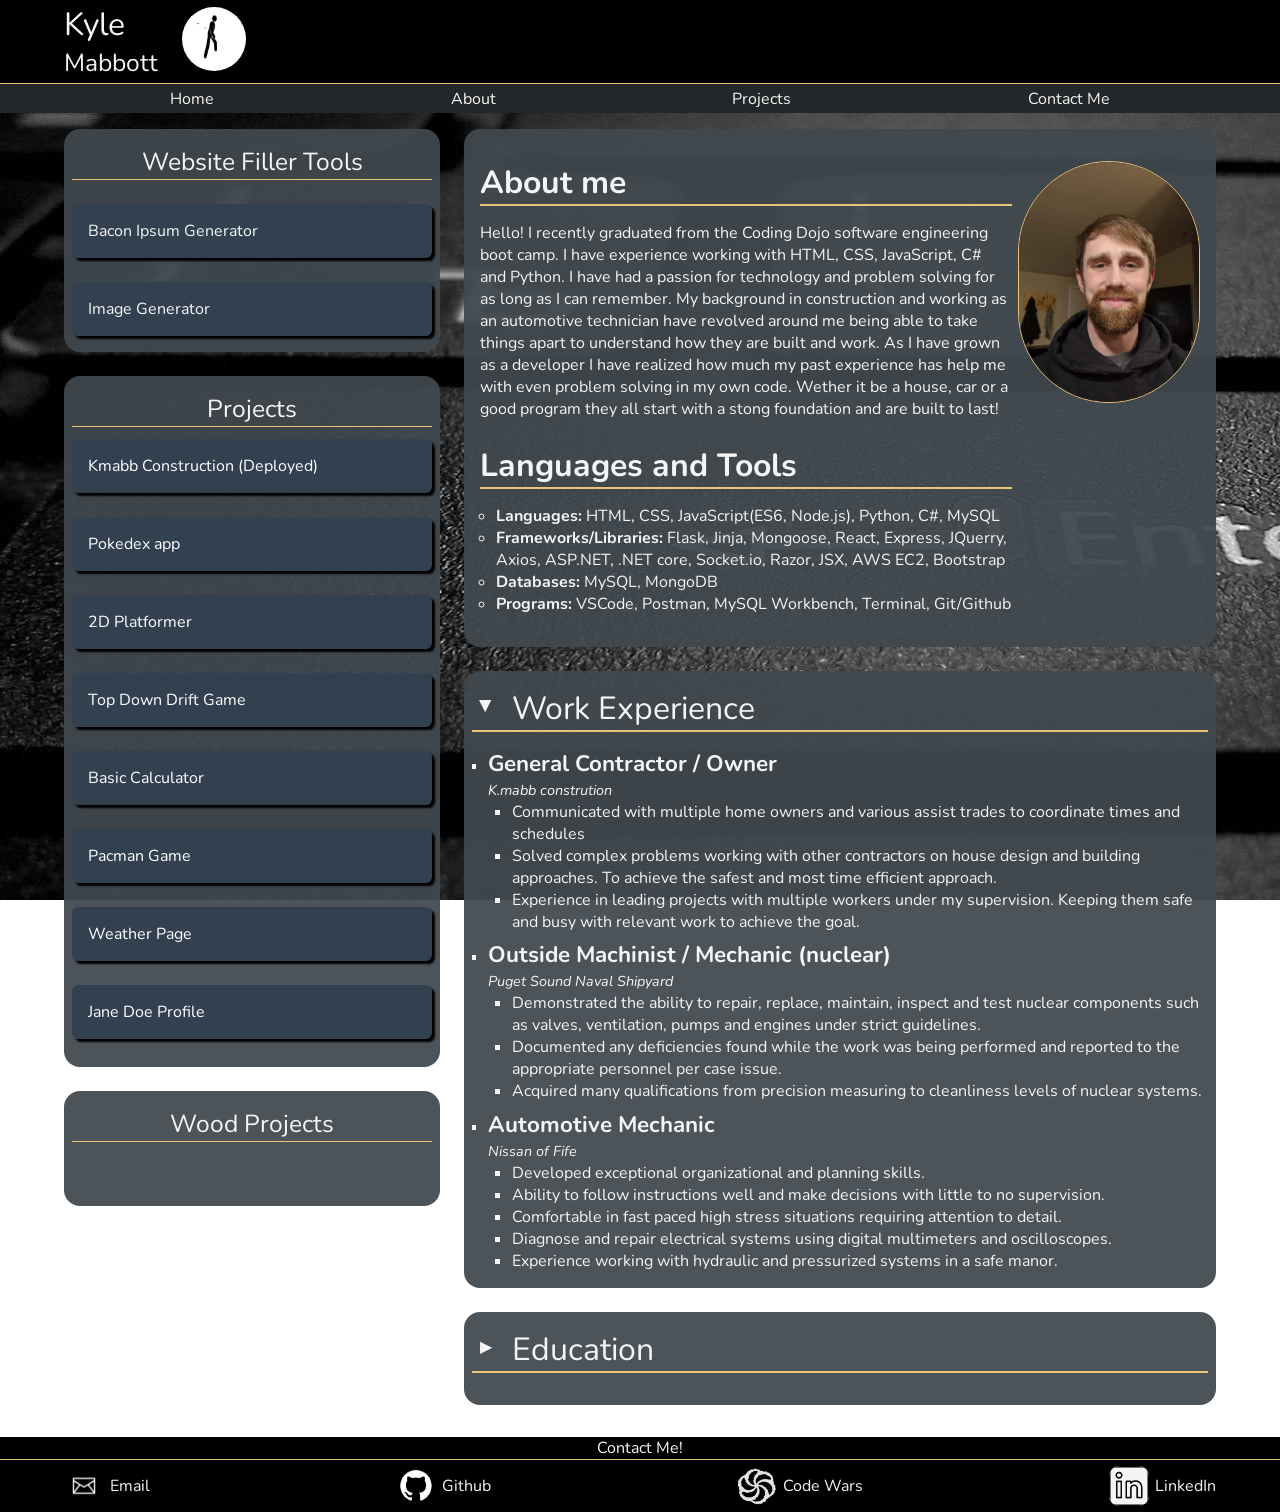
==== index.html @ 7227748c "pokedex link" ====
<!DOCTYPE html>
<html lang="en">
<head>
    <meta charset="UTF-8">
    <meta http-equiv="X-UA-Compatible" content="IE=edge">
    <meta name="viewport" content="width=device-width, initial-scale=1.0">
    <title>Kyle Mabbott</title>
    <link rel="stylesheet" href="generic.css">
    <link rel="stylesheet" href="style.css"> 
</head>
<body>
    <!-- -------------------------------------------Header-/---------------- -->
    <header id="home" class="flex align gap" onclick="goRun()">
        <div>
            <h2>Kyle</h2>
            <h3>Mabbott</h3>
        </div>
        <div id="run-zone">
            <img src="./images/stick-figure.gif" id="runner" alt="stick-figure">
        </div>
    </header>
    <!-- --------------------------------------------NAV---------------- -->
    <ul class="flex gap align space-around" id="nav">
        <li><a href="#home">Home</a></li>
        <li><a href="#about">About</a></li>
        <li><a href="#projects">Projects</a></li>
        <li><a href="#footer">Contact Me</a></li>
    </ul> 
    <!-- ------------------------Main------------ -->
    <main class="flex gap">
        <aside class="flex col gap">
            <!-- ---------------------------------------------------Aside -- & -- GetBacon ---------------------- -->
            <div class="flex col gap bkg-clr bd-r pad-s pad-tb">
                <h3>Website Filler Tools</h3>
                <details class="filler-tools" id="collapse-bacon">
                    <summary>
                        Bacon Ipsum Generator
                    </summary>
                    <div id="bacon-card" class="flex col gap panel">
                            <div class="flex col align">
                                <label for="amount-input">How many <span id="format-span"></span></label>
                                <input type="number" oninput="getAmount(this)" id="amount-input" placeholder="3">
                            </div>
                            <div class="flex col align gap">
                                <label for="filler-selector">
                                Only meats or meats with random 'lorem ispum' filler
                            </label>
                            <select name="filler-selector" id="filler-selector" onchange="getMeatAndFiller(this)">
                                <option value="all-meat">All Meat</option>
                                <option value="meat-and-filler">Meat and Filler</option>
                            </select>
                        </div> 
                        <div class="flex col align">
                            <label for="format-type">Do you want sentences or paragraphs</label>
                            <select name="format-type" id="format-type" onchange="getFormat(this)">
                                <option value="sentences">Sentences</option>
                                <option value="paras">Paragraphs</option>
                            </select>
                        </div>
                        <div>
                            <p>Start with 'Bacon ipsum dolor sit amet' ?</p>
                            <label for="yes-lorem">Yes</label>
                            <input type="radio" name="lorem" id="yes-lorem" value="yes" onclick="getLorem(this)">
                            <label for="no-lorem">No</label>
                            <input type="radio" name="lorem" id="no-lorem" value="no" onclick="getLorem(this)">
                        </div>
                        <div class="flex space-between">
                            <button type="button" id="bacon-getter" onclick="getBacon()">Get that bacon!</button>
                            <button type="button" onclick="copyText(this)" id="copy-btn">copy</button>
                        </div>
                        <div id="bacon">Bacon will appear here...</div>
                    </div>
                </details>
                    <!-- ----------------------------------------------Get Pics ------------------------------- -->
                <details class="filler-tools">
                    <summary>Image Generator</summary>
                    <div id="image-card" class="flex col gap panel">
                        <div class="flex col">
                            <label for="picture-type">What picture would you like?</label>
                            <select name="picture type" id="picture-type">
                                <option value="keanu">Keanu</option>
                                <option value="dog">Dog</option>
                                <option value="cat">Cat</option>
                                <option value="random">Random</option>
                            </select>
                        </div>
                        <div class="flex col">
                            <label>Input image size (X)</label>
                            <input type="number" id="img-x" placeholder="X in pixels(eg.200)">
                        </div>
                        <div class="flex col">
                            <label>Input image size (Y)</label>
                            <input type="number" id="img-y" placeholder="Y in pixels(eg.200)">
                        </div>
                        <button type="button" id="image-search" onclick="getImage()">Get Image!</button>
                    </div>
                </details>
                <div id="image-div" class="pop-up-card flex col border gap align center">
                    <div class="flex space-between">
                        <span>Here is your image</span>
                        <button type="button" id="random-img-close" onclick="hide(this)" class="pop-up-card-btn">X</button>
                    </div>
                    <div class="img-div">
                        <img src="./images/loading.gif" alt="Your picture" id="random-image">
                    </div>
                </div>
            </div>
            <!-- -----------------------------------------------------Projects------------ -->
            <div id="projects" class="flex col gap-m bkg-clr bd-r pad-s pad-tb align">
                <h3>Projects</h3>
                <button type="button" id="Kmabb" class="projects flex" onmouseover="hoverProject(this)" onmouseout="hoverProjectOut(this)" >Kmabb Construction (Deployed)</button>
                <img src="./images/Kmabb.png" alt="Kmabb Construction" class="preview">
                <div id="pokedex" class="flex col pop-up-card">
                    <div class="flex space-between align">
                        <span>Faux pokedex app built with react</span>
                        <button type="button" onclick="hide(this)" class="pop-up-card-btn">X</button>
                    </div>
                    <div style="position:relative;width:fit-content;height:fit-content;margin:1rem auto;">
                        <a style="position:absolute;top:20px;right:1rem;opacity:0.8;" href="https://clipchamp.com/watch/oAmBnyJu7yD?utm_source=embed&utm_medium=embed&utm_campaign=watch">
                            <img loading="lazy" style="height:22px;" src="https://clipchamp.com/e.svg" alt="Made with Clipchamp" />
                        </a>
                        <iframe allow="autoplay;" allowfullscreen style="border:none" src="https://clipchamp.com/watch/oAmBnyJu7yD/embed" width="720" height="420"></iframe>
                    </div>
                    <p class="flex">
                        <a class="gitLink" href="https://github.com/k-mabbott/Pokedex">View project on Github</a>
                    </p>
                </div>
                <!-- -----------------------------------------------------Pokedex-------------->
                <button type="button" class="projects flex" onmouseover="hoverProject(this)" onmouseout="hoverProjectOut(this)" onclick="showProject(this)">Pokedex app</button> 
                <img src="./images/newPokedex7mb.gif" alt="Pokedex" class="preview">
                <div id="pokedex" class="flex col pop-up-card">
                    <div class="flex space-between align">
                        <span>Faux pokedex app built with react</span>
                        <button type="button" onclick="hide(this)" class="pop-up-card-btn">X</button>
                    </div>
                    <div style="position:relative;width:fit-content;height:fit-content;margin:1rem auto;">
                        <a style="position:absolute;top:20px;right:1rem;opacity:0.8;" href="https://clipchamp.com/watch/oAmBnyJu7yD?utm_source=embed&utm_medium=embed&utm_campaign=watch">
                            <img loading="lazy" style="height:22px;" src="https://clipchamp.com/e.svg" alt="Made with Clipchamp" />
                        </a>
                        <iframe allow="autoplay;" allowfullscreen style="border:none" src="https://clipchamp.com/watch/oAmBnyJu7yD/embed" width="720" height="420"></iframe>
                    </div>
                    <p class="flex">
                        <a class="gitLink" href="https://pokedex-kmabb.vercel.app/">View project website</a>
                        <a class="gitLink" href="https://github.com/k-mabbott/Pokedex">View project on Github</a>
                    </p>
                </div>
                <!-- -----------------------------------------------------Platformer-------------->
                <button type="button" class="projects flex" onmouseover="hoverProject(this)" onmouseout="hoverProjectOut(this)" onclick="showProject(this)">2D Platformer</button> 
                <img src="./images/ninjaGif.gif" alt="Ninja Platformer" class="preview">
                <div id="platformer" class="flex col pop-up-card">
                    <div class="flex space-between align">
                        <span>2D Ninja platformer built with Unity</span>
                        <button type="button" onclick="hide(this)" class="pop-up-card-btn">X</button>
                    </div>
                    <div style="position:relative;width:fit-content;height:fit-content;margin:1rem auto;">
                        <a style="position:absolute;top:20px;right:1rem;opacity:0.8;" href="https://clipchamp.com/watch/rp202YHUD4l?utm_source=embed&utm_medium=embed&utm_campaign=watch">
                            <img loading="lazy" style="height:22px;" src="https://clipchamp.com/e.svg" alt="Made with Clipchamp" />
                        </a>
                        <iframe allow="autoplay;" allowfullscreen style="border:none" src="https://clipchamp.com/watch/rp202YHUD4l/embed" width="720" height="420"></iframe>
                        <p class="flex">
                            <a class="gitLink" href="https://github.com/k-mabbott/Ninja-Platformer">View project on Github</a>
                        </p>
                    </div>
                </div>
                <!-- -----------------------------------------------------TopDownCars-------------->
                <button type="button" class="projects flex" onmouseover="hoverProject(this)" onmouseout="hoverProjectOut(this)" onclick="showProject(this)">Top Down Drift Game</button> 
                <img src="./images/carDriftSM.gif" alt="TopDownCars" class="preview">
                <div id="TopDownCars" class="flex col pop-up-card">
                    <div class="flex space-between align">
                        <span>Top Down Style Car Drifting Game. Built with Unity</span>
                        <button type="button" onclick="hide(this)" class="pop-up-card-btn">X</button>
                    </div>
                    <div style="position:relative;width:fit-content;height:fit-content;margin:1rem auto;">
                        <a style="position:absolute;top:20px;right:1rem;opacity:0.8;" href="https://clipchamp.com/watch/4Ch4iYyfuL9?utm_source=embed&utm_medium=embed&utm_campaign=watch">
                            <img loading="lazy" style="height:22px;" src="https://clipchamp.com/e.svg" alt="Made with Clipchamp" />
                        </a>
                        <iframe allow="autoplay;" allowfullscreen style="border:none" src="https://clipchamp.com/watch/4Ch4iYyfuL9/embed" width="720" height="420"></iframe>
                        <p class="flex">
                            <a class="gitLink" href="https://github.com/k-mabbott/TopDownCars">View project on Github</a>
                        </p>
                    </div>
                </div>
                <!-- -----------------------------------------------------Calc-------------->
                <button type="button" class="projects flex" onmouseover="hoverProject(this)" onmouseout="hoverProjectOut(this)" onclick="showProject(this)">Basic Calculator</button> 
                <img src="./images/calc.png" alt="Calculator" class="preview">
                <div id="calculator" class="flex col pop-up-card">
                    <div class="flex space-between align">
                        <span>Basic Calculator</span>
                        <button type="button" onclick="hide(this)" class="pop-up-card-btn">X</button>
                    </div>
                    <object type="text/html" data="./Calculator/index.html"></object>
                </div>
                <!-- -----------------------------------------------------Pacman-------------->
                <button type="button" class="projects flex" onmouseover="hoverProject(this)" onmouseout="hoverProjectOut(this)" onclick="showProject(this)">Pacman Game</button> 
                <img src="./images/pacman-img.png" alt="pacman" class="preview">
                <div class="flex col pop-up-card">
                    <div class="flex space-between align">
                        <span>Simple pacman game</span>
                        <button type="button" onclick="hide(this)" class="pop-up-card-btn">X</button>
                    </div>
                    <object type="text/html" data="./Pacman_demo/index.html" id="pacman"></object>
                </div>
                <!-- -----------------------------------------------------Weather-------------->
                <button type="button" class="projects flex" onmouseover="hoverProject(this)" onmouseout="hoverProjectOut(this)" onclick="showProject(this)">Weather Page</button> 
                <img src="./images/weather.png" alt="weather" class="preview">
                <div id="weather" class="flex col pop-up-card">
                    <div class="flex space-between align">
                        <span>Weather page</span>
                        <button type="button" onclick="hide(this)" class="pop-up-card-btn">X</button>
                    </div>
                    <object type="text/html" data="./Dojo_weather/index.html"></object>
                </div>
                <!-- -----------------------------------------------------Profile-------------->
                <button type="button" class="projects flex" onmouseover="hoverProject(this)" onmouseout="hoverProjectOut(this)" onclick="showProject(this)">Jane Doe Profile</button> 
                <img src="./images/jane-doe.png" alt="jane-doe" class="preview">
                <div id="jane-doe" class="flex col pop-up-card">
                    <div class="flex space-between align">
                        <span>Jane Doe Profile</span>
                        <button type="button" onclick="hide(this)" class="pop-up-card-btn">X</button>
                    </div>
                    <object type="text/html" data="./Jane_Doe_Profile/index.html"></object>
                </div>
            </div>
            <div id="wood-work" class="flex col bkg-clr bd-r pad-s pad-tb align gap">
                <h3>Wood Projects</h3>
                <script src="https://cdn.jsdelivr.net/npm/publicalbum@latest/embed-ui.min.js" async></script>
                <div class="pa-gallery-player-widget"
                    data-link="https://photos.app.goo.gl/vuUPCHiuH2qbmkkx8"
                    data-title="Wood working"
                    data-description="17 new items added to shared album">
                    <object data="https://lh3.googleusercontent.com/HWb0_XAWvvNvgab6yDHRClnMhooZSB8u3ijVxYNrwDWXkDseNMwzXwQCF5GWx2h9BbuLbSHu7Tk70T_S4oGYRr1ZP0JM0mXYaTOB9XDJmjbwdoU1PBOpkgryYoME9R4rg3jWG1nBFw=w1920-h1080"></object>
                    <object data="https://lh3.googleusercontent.com/tDtZuvchOHFu5JM2MS7APMHcyRb42Sp6PgQzxm4ArZXYaU4tPl7rNwAxxsvEb8ewsPvcpWe6QuA33HZSwLq1Muc98grTvu-mJrLns3lNM71txr8HPfkYDpiDUv8XcgjPaKnoIKh4Ag=w1920-h1080"></object>
                    <object data="https://lh3.googleusercontent.com/XbW5buJvfVXQBuBIGbaw4bDrbvFRrB0NHC77hlbqiRnXXXqmMR4MrnGp5ExOh1Fjku3H_PaZKG_qM0Bs1cumjs1r9A9FFvwR-EBY5KprS0tApLZdhiYuP7IqxJtMmIRQnvWSaLa0TQ=w1920-h1080"></object>
                    <object data="https://lh3.googleusercontent.com/k81UQ_lFDa-jVZ2ymrJsJOljj3Wv2J53AvwajysamFlivZUWhhImP62tjC1x8gu1DXiH1PLGLW6Yj2QkNoWcxvBBvMSvUYoNWgYuIh0x8X_TwBECi97Gadev23k0t9P3uYtd1axc0Q=w1920-h1080"></object>
                    <object data="https://lh3.googleusercontent.com/pQufaHIeRb8aZ65OS3ooyEC_ZLbJL4ybPStytQun3GbS2aBuM8ZGTe_RJYZHS91gj3-yhEqmJNAemC3FfAzBnQOf6SduRGOrduAEO9-sSWResPIdN4Qp1TChZwFzNbZLveqGu3NW7A=w1920-h1080"></object>
                    <object data="https://lh3.googleusercontent.com/Htw9Cw82H-2r77P5sTNWlKiOHzB-VeMa2ukH4xYisJxcr7SeqwCcAJEMVbMJL0KCuBrbUdtaMk8KcxOXzpHy8D4P_xosOb1OMVfrxHCWMsY3PllBl_kUnWUlBah49drLN9OQ4r0paw=w1920-h1080"></object>
                    <object data="https://lh3.googleusercontent.com/WT2cjLPJPLBcNDbwEqwrqyVJYEdEl1dfQUkKXFdEV8mLYHZFzrS8Q2FRBfGkc0qCyGwL5KSc5EQdrLJWPwyOx1t_FZhT0bc6DM3MI5TQf9yTjjeZbnRPQl7QVqna-4O28dEqPBmmwg=w1920-h1080"></object>
                    <object data="https://lh3.googleusercontent.com/tOORL24KMiXe8g7Kry6_b0FvQLbWLi7_Q3_n44PUvyuQAS1lJV7zXexQI5FpbX1i7GmjA-xNJ922tteqQhQcH44saPQxirOnwTBddKmqYAAQToLWuJ63RuDD1BvrGRKbgJc6gFVPKw=w1920-h1080"></object>
                    <object data="https://lh3.googleusercontent.com/2gMkIxpPPT5OYqOzezxEUDRmFOxLDrL3oInFeq3SAah7W2jNWLQSAdPx5GnrucquJutRPpDux_--SRKqR0igAyC7v2tusr_7lJesYxuvziuuYyxa2OITmxDScHp-uKwHQKT7ux-F0Q=w1920-h1080"></object>
                    <object data="https://lh3.googleusercontent.com/vgaaHB1drck7rlrlZItE2MZs4_A6fl94csdznL2AMJSC54QgXKs-InoZdaqdO7ZEGLOH6X85Vi9RLBCygvcHkWoFVvkOEUjOAKJU-BDw4FV3b6nDR3Sxfv0WSph1YXhboLREEDliaA=w1920-h1080"></object>
                    <object data="https://lh3.googleusercontent.com/CK0wrIdYQBY2ULa7UJu4T57sTkqr3mVF7lvkQoZu1-4odHy5bwO2DY-awT1jiAe3zmU6-T8JBCnPgleJe5V57o-nfYRyjEYvPxWYRebWM6RydVwL95JH-Lj24zsUIcXqJobyC6PLEQ=w1920-h1080"></object>
                    <object data="https://lh3.googleusercontent.com/Sahrft-KoRrZPOzTaU85mn_33AzRnHQXf1_LVWmef5DPSFoHYQssq_ozky_cExohWIZdyadceyPRWDX-uYvH7oCtbN03sBm0Tsav-bmh6BSL7UJiDBW4GceJIid-fvzh9bPJwKhcvg=w1920-h1080"></object>
                    <object data="https://lh3.googleusercontent.com/PMgVF8zqA-x733aq0FCuRLiUvRN9kvzJfdghg6-4hdhqcVuKpIukPv5N5k3EGaAeMtFj8xqiR4OQfyZbTS2g7uhbm1So03o6cxWlCT4CgDsolCzm6vmEuhe2k5zJrLwItYBmckUJIw=w1920-h1080"></object>
                    <object data="https://lh3.googleusercontent.com/dDfD3SBe2x-_KfjMki940JHyyoCcCjoB4qMoqm3bBfxjW4tKhlVq0PEvLhNBTQJVA66EU-mSfCIEGuP3i0ACBwr_TSne5pi30of90vjFWwR6sx49scp6_1YG3EEfPJiKjS9srX2Xyg=w1920-h1080"></object>
                    <object data="https://lh3.googleusercontent.com/eCHTeAVXY58J_YjIYCVj7B3HQxVt-rK0i8VeOQdn8q27f7Qltv-ljYnW9l7TRTSasU-kkRKAO8m9BGpIDU35wjcrPSY4iquQdaQqcbOfLLbjUfqeHZCh-XUKeQJMUoGMks4F1DlyGQ=w1920-h1080"></object>
                    <object data="https://lh3.googleusercontent.com/oHfQOCFxhs6Jj4BXTYjy3-QCo7UCo3TbW7t5Lb_uvupKyZLpXtT-xGsDoBkURLKno1zuLh-s3AUw3KeS1aVotD4Vk6k5nrHpfk31dHEe5eQ1-09LPdhUfVD9Fs5HchmQGQ19QDVzZg=w1920-h1080"></object>
                    <object data="https://lh3.googleusercontent.com/3MFLnvEaZDf4Rt67WSPeaXdhsWd_yDXIgKuH3FptmEqiLrA4wHJ-tevsJpiWAhw-RXX_eTvQVXDP0YOt2-U7cbMarfI559DTrPl0S5VQNZ3aET_YGVg0Gxj_TbMWJ_t3h684BlSsMg=w1920-h1080"></object>
                </div> 
                <object type="text/html" data="https://photos.app.goo.gl/vuUPCHiuH2qbmkkx8"></object>
            </div>
        </aside>
        
        <!-- ----------------------------------------------------Right -- Profile card ---------- -->
        <div id="profile-div" class="flex col gap">
            <div class="flex space-between gap-s bkg-clr bd-r pad">
                <div class="flex col gap" id="about">
                    <div>
                        <h2 class="bold">About me</h2>
                        <p>Hello!
                            I recently graduated from the Coding Dojo software engineering boot camp. I have experience working with HTML, CSS, JavaScript, C# and Python. I have had a passion for technology and problem solving for as long as I can remember. My background in construction and working as an automotive technician have revolved around me being able to take things apart to understand how they are built and work. As I have grown as a developer I have realized how much my past experience has help me with even problem solving in my own code. Wether it be a house, car or a good program they all start with a stong foundation and are built to last!
                        </p>
                    </div>
                    <div>
                        <h2 class="bold">Languages and Tools</h2>
                        <ul>
                            <li><span class="bold">Languages:</span> HTML, CSS, JavaScript(ES6, Node.js), Python, C#, MySQL</li>
                            <li><span class="bold">Frameworks/Libraries:</span> Flask, Jinja, Mongoose, React, Express, JQuerry, Axios, ASP.NET, .NET core, Socket.io, Razor, JSX, AWS EC2, Bootstrap</li>
                            <li><span class="bold">Databases:</span> MySQL, MongoDB</li>
                            <li><span class="bold">Programs:</span> VSCode, Postman, MySQL Workbench, Terminal, Git/Github</li>
                        </ul>
                    </div>
                </div>
                <div class="container flex col">
                    <img src="./images/IMG_20230425_124635.jpg" alt="Profile-picture" id="profile-pic">
                    <span class="overlay">Hello!</span>
                </div>
            </div>
            <div id="work" class="bkg-clr bd-r pad-s pad-tb info-card">
                <details open>
                    <summary>
                        <h2>Work Experience</h2>
                    </summary>
                    <ul class="flex col gap-s">
                        <li>
                            <h4 class="bold">General Contractor / Owner</h4>
                            <span>K.mabb constrution</span>
                            <ul class="m-s-s">
                                <li>Communicated with multiple home owners and various assist trades to coordinate times and schedules</li>
                                <li>Solved complex problems working with other contractors on house design and building approaches. To achieve  the safest and most time efficient approach.</li>
                                <li>Experience in leading projects with multiple workers under my supervision. Keeping them safe and busy with relevant work to achieve the goal. </li>
                            </ul>
                        </li>
                        <li>
                            <h4 class="bold" >Outside Machinist / Mechanic (nuclear)</h4>
                            <span>Puget Sound Naval Shipyard</span>
                            <ul class="m-s-s">
                                <li>Demonstrated the ability to repair, replace, maintain, inspect and test nuclear components such as valves, ventilation, pumps and engines under strict guidelines.</li>
                                <li>Documented any deficiencies found while the work was being performed and reported to the appropriate personnel per case issue.</li>
                                <li>Acquired many qualifications from precision measuring to cleanliness levels of nuclear systems.</li>
                            </ul>
                        </li>
                        <li>
                            <h4 class="bold" >Automotive Mechanic</h4>
                            <span>Nissan of Fife</span>
                            <ul class="m-s-s">
                                <li>Developed exceptional organizational and planning skills.
                                    <li>Ability to follow instructions well and make decisions with little to no supervision.</li>
                                    <li>Comfortable in fast paced high stress situations requiring attention to detail.</li>
                                    <li>Diagnose and repair electrical systems using digital multimeters and oscilloscopes.</li>
                                    <li>Experience working with hydraulic and pressurized systems in a safe manor.</li>
                            </ul>
                        </li>
                    </ul>
                </details>
            </div>
            <div id="school" class="bkg-clr bd-r pad-s pad-tb info-card">
                <details>
                    <summary>
                        <h2>Education</h2>
                    </summary>
                    <ul class="flex col gap-s">
                        <li>
                            <h4 class="bold" >Coding Dojo</h4>
                            <span>Full Stack software developer</span>
                            <p>Coding Dojo is an immersive web development program specialized in teaching full stack development to train students to excel in the professional software development field — from front-end user experience to back-end to data storage.</p>
                            <ul>
                                <li>Accumulated 1,000+ hours of intensive programming coursework, including building, testing, and debugging in Python, C#, and MERN.</li>
                                <li>200+ hours of full stack development on web apps and other technical projects.</li>
                                <li>Remote pair programming experience.</li>
                                <li>Languages: Python, C#, JavaScript, HTML, CSS, MySQL.</li>
                                <li>Libraries/Frameworks: Flask, MongoDB, Express, React, Node.js, Mongoose, ASP.NET, .NET Core.</li>
                                <li>Programs: VSCode, MySQL Workbench, Postman (API Testing).</li>
                            </ul>
                        </li>
                        <li>
                            <h4 class="bold" >Universal Technical Institute</h4>
                            <span>Automotive Mechanic</span>
                            <p>Taught the ability to diagnose and repair many component such as 
                                electrical, hydraulics, engines and suspension
                            </p>
                        </li>
                        <li>
                            <h4 class="bold" >North Kitsap High School</h4>
                            <span>Highschool</span>
                            <p>Graduated with highschool diploma.
                            </p>
                        </li>
                    </ul>
                </details>
            </div>
        </div>
    </main>
    <footer id="footer" class="center">
        <p>Contact Me!</p>
        <ul class="flex space-between align">
            <li class="flex align gap-s">
                <img src="./images/email_318-304876.avif" alt="Emaill logo">
                <a href="mailto:kmabbott9@gmail.com">Email</a>
            </li>
            <li class="flex align gap-s">
                <img src="./images/github1.png" alt="Github-logo">
                <a href="https://github.com/k-mabbott">Github</a>
            </li>
            <li class="flex align gap-s">
                <img src="./images/codewars.png" alt="Linked in logo" id="code-wars">
                <a href="https://www.codewars.com/users/k-mabbott">Code Wars</a>
            </li>
            <li class="flex align gap-s">
                <img src="./images/linkedin.png" alt="Linked in logo" id="linkedin">
                <a href="https://www.linkedin.com/in/k-mabbott/">LinkedIn</a>
            </li>
        </ul>
    </footer>
    <script src="script.js"></script>
</body>
</html>
---- generic.css ----
@import url('https://fonts.googleapis.com/css2?family=Nunito&family=Plus+Jakarta+Sans&family=Roboto&display=swap');

* {
	vertical-align: baseline;
	font-weight: inherit;
	font-family: inherit;
	font-style: inherit;
	font-size: 100%;
	border: 0 none;
	outline: 0;
	padding: 0;
	margin: 0;
    font-family: 'Nunito', sans-serif;
    list-style: none;
	}
/* Chrome, Safari, Edge, Opera */
input::-webkit-outer-spin-button,
input::-webkit-inner-spin-button {
    -webkit-appearance: none;
    margin: 0;
}

/* Firefox */
input[type=number] {
    -moz-appearance: textfield;
}




    /* --------------- Generic ----------------- */
.flex{
    display: flex;
}
.align{
    align-items: center;
}
.col {
    flex-direction: column;
}
.border {
    border: 2px solid black;
}
.bd-r{
    border-radius: 1rem;
}
.pad {
    padding: 2rem 1rem;
}
.pad-s{
    padding: 0.5rem;
}
.m-s-s {
    margin-left: 0.5rem;;
}
.pad-tb{
    padding-top: 1rem;
    padding-bottom: 1rem;
}
.italic {
    font-style: italic;
}
.bold{
    font-weight: bold;
}
.gap {
    gap: 1.5rem;
}
.gap-s{
    gap: 0.4rem;
}
.gap-m{
    gap: 0.75rem;
}
.center {
    text-align: center;
}
.space-between{
    justify-content: space-between;
}
.space-evenly {
    justify-content: space-evenly;
}
.justify-center{
    justify-content: center;
}
.space-around{
    justify-content: space-around;
}
.pad-btm {
    padding-bottom: 1rem;
}
.block{
    display: block;
}
.relative {
    position: relative;
}
.fixed {
    position: fixed;
}
h1{
    font-size: 2rem;
    font-weight: 800;
}
h2 {
    font-size: 2rem;
    font-weight: 400;
}
h3{
    font-size: 1.54rem;
}
h4 {
    font-size: 1.4rem;
}
button {
    background-color: #224e9e;
    border-radius: 0.4rem;
    box-shadow: 3px 3px 2px black;
    padding: 0.2rem;
    white-space: nowrap;
    color: white
}
button:hover {
    box-shadow: 5px 5px 3px black;
}
input {
    border: 1px solid rgb(37, 37, 37);
    background-color: rgba(255, 255, 255, 0.397);
    border-radius: 0.5rem;
}
select {
    border: 1px solid rgb(37, 37, 37);
    background-color:  rgba(255, 255, 255, 0.397);
    border-radius: 0.5rem;
}
---- style.css ----
/* -------------------------------------Main Generic-------- */

main {
    padding: 0 5%;
    margin-top: 1rem;
    color:whitesmoke;
    padding-bottom: 2rem;
}
body{
    background-image: url(./images/keyboard.jpg);
    background-attachment: fixed;
}
#profile-div {
    flex:4;
}
aside {
    flex: 2;
}
.bkg-clr {
    background-color: rgba(64, 72, 78, 0.938);
}

/* ------------------------------------Header----------------- */
header {
    background-color: black;
    color: whitesmoke;
    padding: 0.2rem 5%;
    overflow: hidden;
    border-bottom: 1px solid  rgb(236, 194, 116);
}
#run-zone {
    width: 100%;
}
img[alt="stick-figure"]{
    height: 4rem;
    width: 4rem;
    border-radius: 2rem;
    position: relative;
    transition: transform 0.6s;
    animation: run 6s infinite;
}
img[alt="stick-figure"]:hover {
    transition: 0s;
    transform:scaleX(-1);
}
@keyframes run {
    from {left: 0px;}
    to {left: 120%;}
} 

/* -------------------------------------Nav-------------------------- */
#nav {
    background-color:rgb(36, 39, 41);
    padding: 0.2rem 5%;
    position: sticky;
    top: 0;
    z-index: 3;
}
#nav li a{
    text-decoration: none;
    color: whitesmoke;
}

/* ----------------------------------Left -- && --Bacon ipsum----------- */
aside h3{
    border-bottom: 1px solid  rgb(236, 194, 116);
    text-align: center;
    width: 100%;
}
#bacon {
    border: 2px solid darkgray;
    border-radius: 1.2rem;
    padding: 0.4rem;
    max-height: 15rem;
    overflow: scroll;
}
#bacon-card input[type='number']{
    width: 8rem;
    padding: 0 0.2rem;
    height: 2rem;
}
#bacon-card, #image-card {
    border: 1px solid black;
    border-radius: 1rem;
    padding: 1rem;
    background-color: rgba(243, 118, 212, 0.336);
    margin-top: 0.8rem;
}
#image-card {
    background-color: rgba(18, 77, 18, 0.616);
}
#bacon-card select {
    padding: 0 0.2rem;
    height: 2rem;
}
#copy-btn{
    background-color: rgba(167, 0, 159, 0.438);
}
/* -----------------------------Random Image Generator----Pop-Up-Div---------- */
.pop-up-card {
    background-color: rgba(0, 0, 0, 0.692);
    border-radius: 1rem;
    padding: 0.5rem;
    position: fixed;
    top: 5%;
    left: 10%;
    transition: 1s ease;
    display: none;
    width:80%;
    height: 80%;
    z-index: 10;
}
.img-div {
    height: inherit;
    overflow: scroll;
    z-index: 10;
}
.pop-up-card-btn {
    background-color: rgb(170, 21, 21);
    display: block;
    text-align: center;
    padding: 0.4rem 0.8rem;
    align-self: flex-end;
    margin-bottom: 0.2rem;
}
.pop-up-card object{
    border-radius: 1rem;
    z-index: 10;
}
#pacman {
    border-radius: 0;
}
.gitLink {
    color: black;
    font-size: 1.2rem;
    text-decoration: none;
    background-color: darkgrey;
    padding: 0.5rem 1rem;
    border: 1px solid black;
    border-radius: 1rem;
    margin: 0.5rem auto;
}
/* --------------------------------------- projects------------ */

.filler-tools {
    width: auto;
    border-radius: 0.4rem;
    box-shadow: 3px 3px 2px black;
    background-color: #324050;
    cursor: pointer;
    padding: 1rem;
    transition: 1s ease-in-out;
}
.projects{
    background-color: #324050;
    cursor: pointer;
    padding: 1rem;
    width: 100%;
    transition: 0.4s;
}
.projects:hover, .filler-tools:hover {
    background-color: #2a3764;
    position: relative;
    transition: 0.4s ease-in-out;
    top: -2px;
    box-shadow: 5px 5px 3px black;
}
.panel {
    padding: 0 18px;
    overflow: hidden;
    transition: 0.3s;
}
object[type="text/html"] {
    width: 100%;
    height: 100%;
}
/* ---------------------------------------------Details dropdowns-------- */
details { 
    overflow: hidden;
    z-index: 2;
}
details summary {
    position: relative;
    z-index: 1;
}
details > *:not(summary) {
    position: relative;
    z-index: 1;
    transition: all 0.3s ease-in-out;
    animation: details-show 500ms ease-in-out;
}
@keyframes details-show {
    from {
        opacity: 0;
        transform: translateY(-100%);
    }
}

.info-card summary::before {
    position: absolute;
    top: 0.5rem;
    left: 0.5rem;
    transform: rotate(0);
    transform-origin: center;
    transition: 0.2s transform ease;
    content: "▶";
}
details[open] > summary:before {
    transition: 0.45s transform ease;
    transform: rotate(90deg);
}

/* ---------------------------------------profile div------------- */
#about ul li {
    list-style-type: circle;
    margin-left: 1rem;
}
#profile-div h2 {
    border-bottom: 2px solid  rgb(236, 194, 116);
    margin-bottom: 1rem;
}
.overlay {
    width: 100%;
    padding: 0.4rem;
    text-align: center;
    font-size: 2rem;
    transition: 0.5s ease;
    opacity: 0;
}
.container:hover .overlay{
    opacity: 1;
}
/* ----------------------------------------Work Ex-/ Education---------- */
.info-card ul li {
    margin-left: 1rem;
    list-style-type: square;
}
.info-card ul li span {
    font-style: italic;
    font-size: 0.9rem;
}
.info-card ul li p {
    padding-left: 1rem;
}
.info-card h2{
    border-bottom: 2px solid rgb(236, 194, 116);
    margin-bottom: 1rem;
    padding-left: 2.5rem;
}


/* ---------------------------------------------Footer------------ */
footer {
    background-color: rgb(0, 0, 0);
}
footer p {
    color:whitesmoke;
    border-bottom: 1px solid rgb(236, 194, 116);
}
footer ul {
    padding: 0.4rem 5%;
}
footer ul li a {
    color: whitesmoke;
    text-decoration: none;
}

/* --------------------------------------------Images---------- */
#profile-pic{
    border-radius: 10rem;
    height: 15rem;
    display: block;
    border: 1px solid rgb(236, 194, 116)
}
.preview {
    transition: 500ms;
    opacity: 0;
    height: 0;
}
/* ----------------------------------------------Footer imgs------- */
footer img {
    height: 2.5rem;
}
#linkedin {
    background-color: whitesmoke;
    border-radius: 10px;
}
footer li:hover {
    animation: shake 1s;
    animation-iteration-count: infinite;
}
@keyframes shake {
    0% { transform: translate(1px, 1px) rotate(0deg); }
    10% { transform: translate(-1px, -2px) rotate(-1deg); }
    20% { transform: translate(-3px, 0px) rotate(1deg); }
    30% { transform: translate(3px, 2px) rotate(0deg); }
    40% { transform: translate(1px, -1px) rotate(1deg); }
    50% { transform: translate(-1px, 2px) rotate(-1deg); }
    60% { transform: translate(-3px, 1px) rotate(0deg); }
    70% { transform: translate(3px, 1px) rotate(-1deg); }
    80% { transform: translate(-1px, -1px) rotate(1deg); }
    90% { transform: translate(1px, 2px) rotate(0deg); }
    100% { transform: translate(1px, -2px) rotate(-1deg); }
}
/* -----------------------------------------------Media ------------------ */
@media screen and (max-width: 700px) {
    main {
        flex-direction: column;
    }
    #wood-work {
        display: none;
    }
}
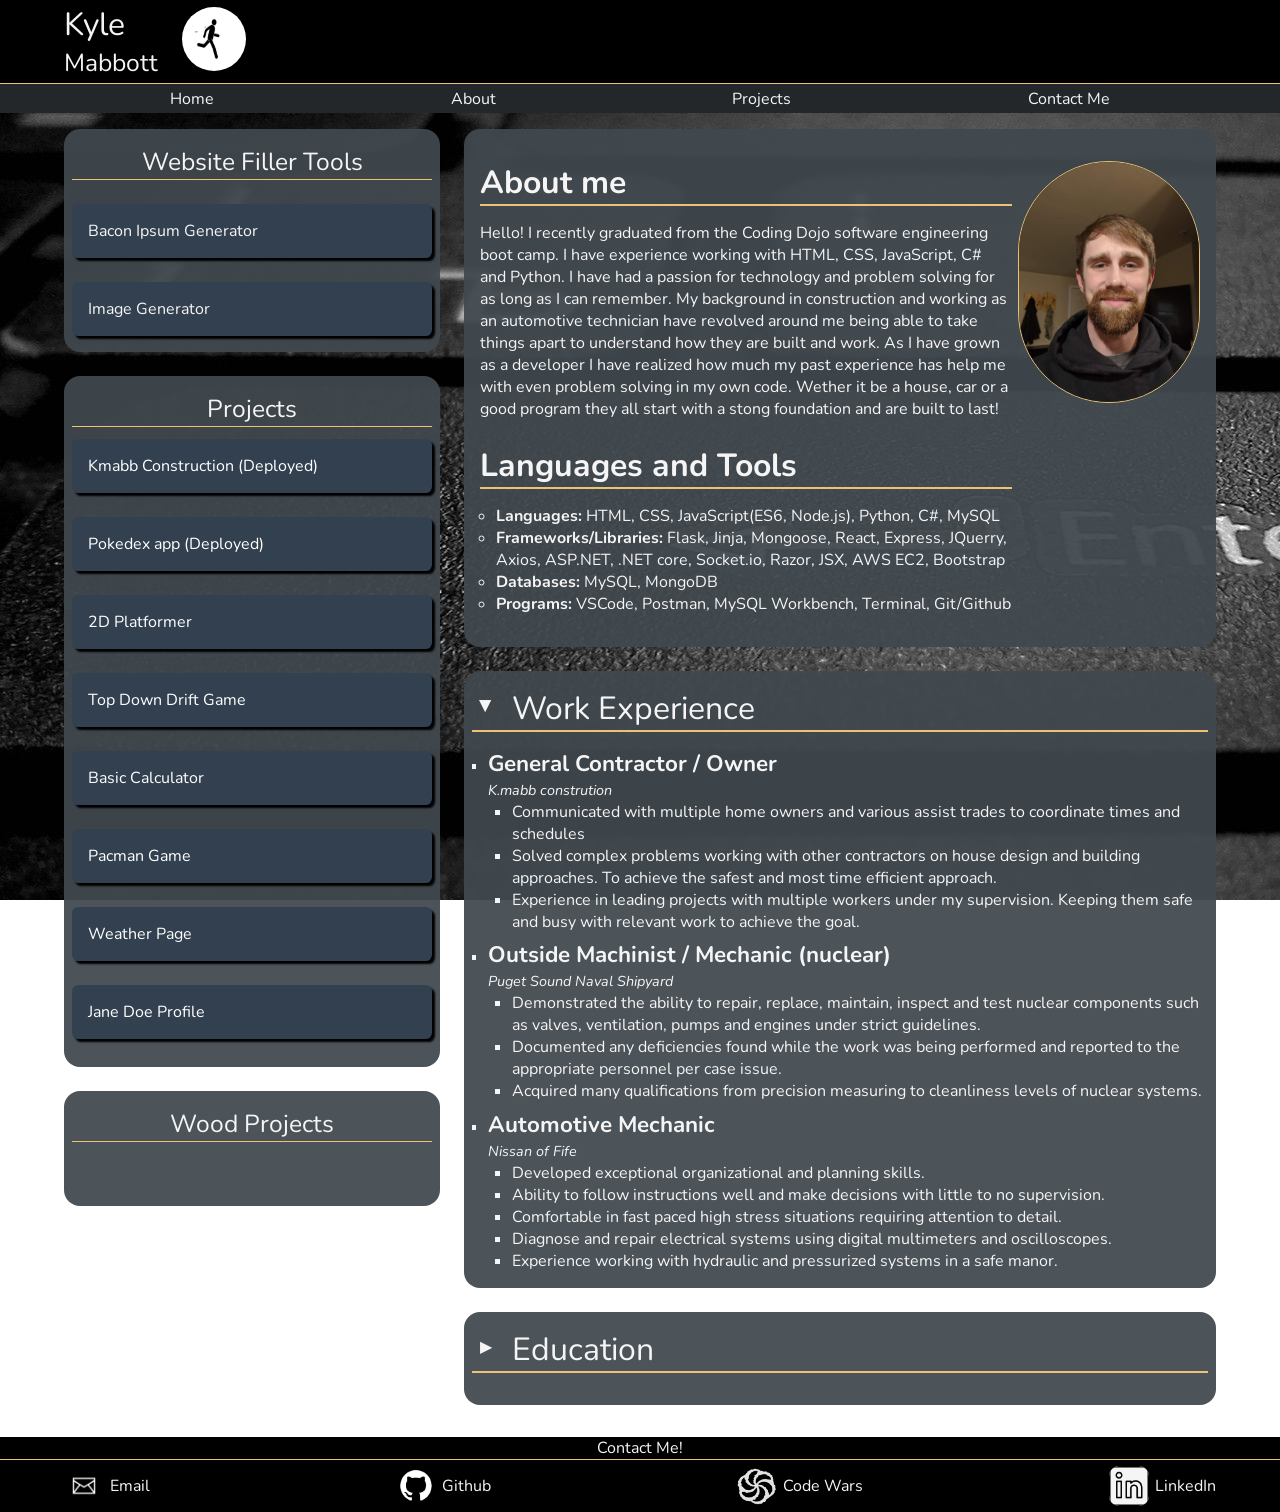
==== commit 0107f572: "pokedex" ====
--- a/index.html
+++ b/index.html
@@ -126,7 +126,7 @@
                     </p>
                 </div>
                 <!-- -----------------------------------------------------Pokedex-------------->
-                <button type="button" class="projects flex" onmouseover="hoverProject(this)" onmouseout="hoverProjectOut(this)" onclick="showProject(this)">Pokedex app</button> 
+                <button type="button" class="projects flex" onmouseover="hoverProject(this)" onmouseout="hoverProjectOut(this)" onclick="showProject(this)">Pokedex app (Deployed)</button> 
                 <img src="./images/newPokedex7mb.gif" alt="Pokedex" class="preview">
                 <div id="pokedex" class="flex col pop-up-card">
                     <div class="flex space-between align">
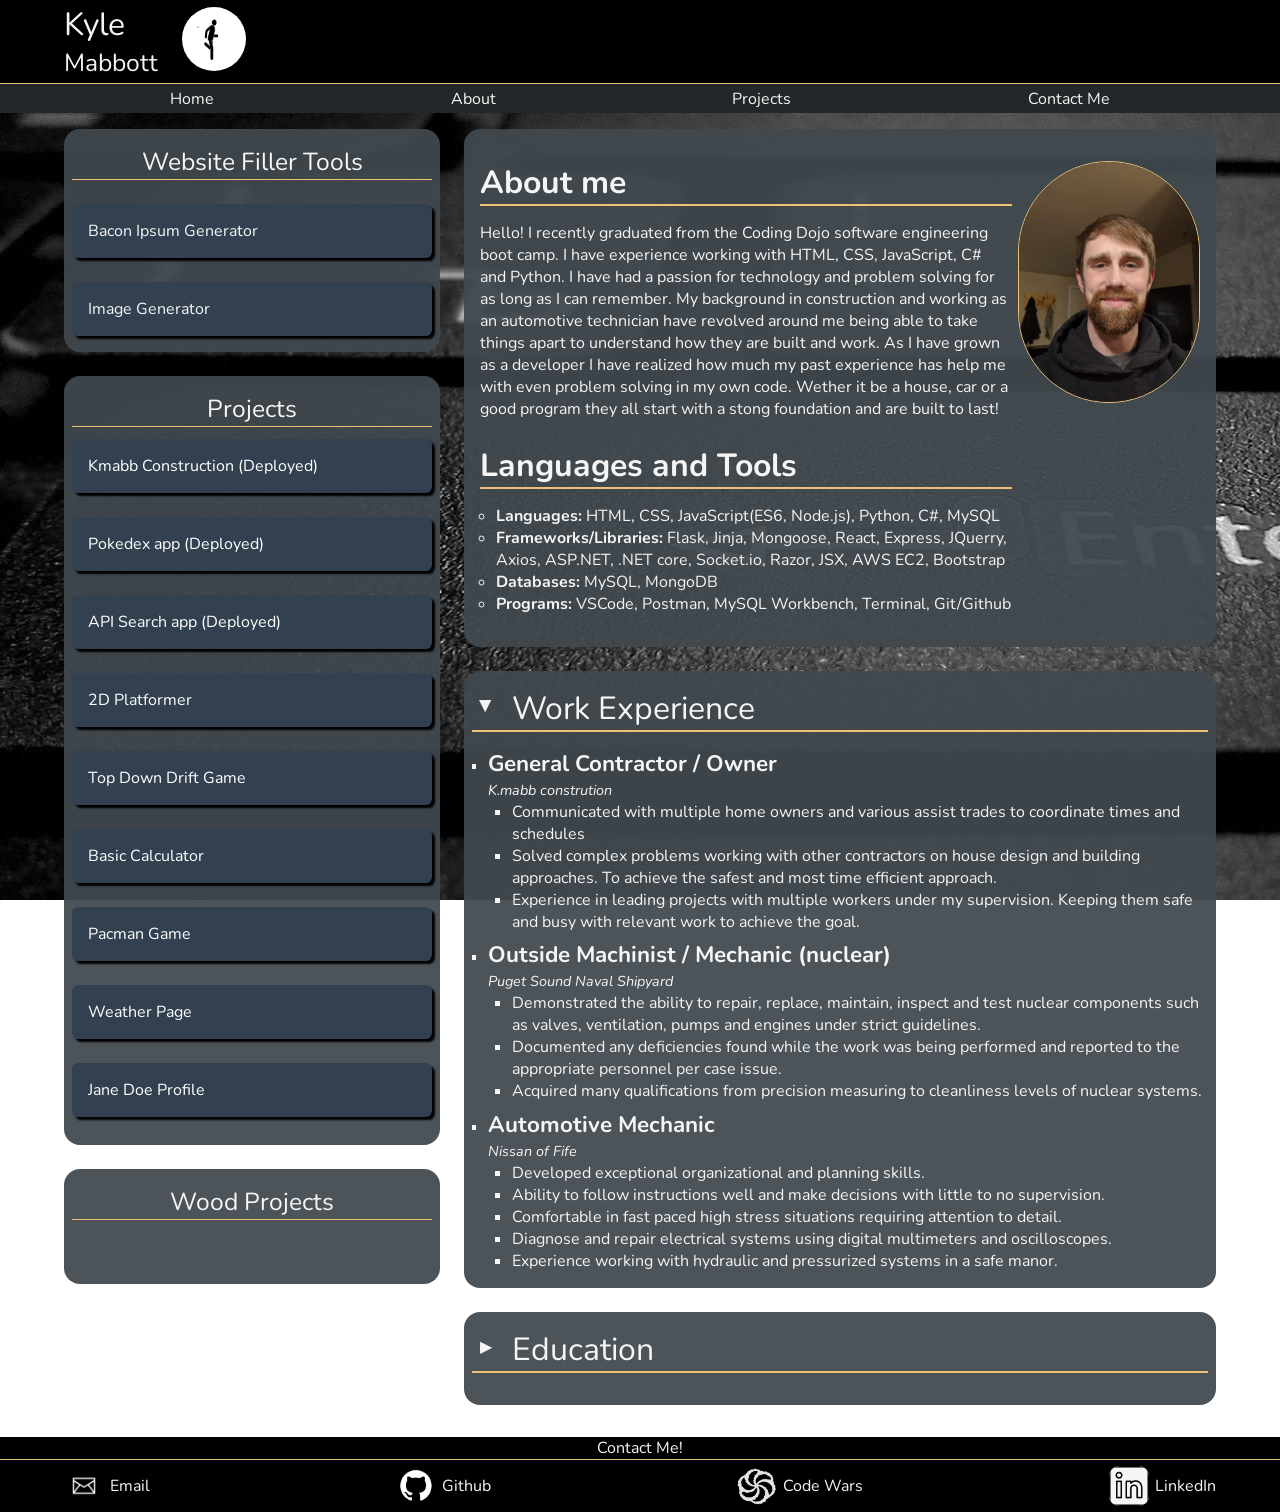
==== commit 5554c211: "update / add apiApp" ====
--- a/index.html
+++ b/index.html
@@ -108,11 +108,28 @@
             <!-- -----------------------------------------------------Projects------------ -->
             <div id="projects" class="flex col gap-m bkg-clr bd-r pad-s pad-tb align">
                 <h3>Projects</h3>
-                <button type="button" id="Kmabb" class="projects flex" onmouseover="hoverProject(this)" onmouseout="hoverProjectOut(this)" >Kmabb Construction (Deployed)</button>
+                <!-- -----------------------------------------------------Kmabb Const-------------->
+                <button type="button" id="Kmabb" class="projects flex" onmouseover="hoverProject(this)" onmouseout="hoverProjectOut(this)" onclick="showProject(this)" >Kmabb Construction (Deployed)</button>
                 <img src="./images/Kmabb.png" alt="Kmabb Construction" class="preview">
                 <div id="pokedex" class="flex col pop-up-card">
                     <div class="flex space-between align">
-                        <span>Faux pokedex app built with react</span>
+                        <span>Website Built with ASP.NET, C#, Entity, Bootstrap and MySQL. Deployed on AWS EC2</span>
+                        <button type="button" onclick="hide(this)" class="pop-up-card-btn">X</button>
+                    </div>
+                    <div style="position:relative;width:fit-content;height:fit-content;margin:1rem auto;" class="projImg">
+                        <img src="./images/Kmabb.png" alt="Kmabb Construction" height="420">
+                    </div>
+                    <p class="flex">
+                        <a class="gitLink" href="http://www.kmabbconstruction.com/">View project website</a>
+                        <a class="gitLink" href="https://github.com/k-mabbott/Kmabb">View project on Github</a>
+                    </p>
+                </div>
+                <!-- -----------------------------------------------------Pokedex-------------->
+                <button type="button" class="projects flex" onmouseover="hoverProject(this)" onmouseout="hoverProjectOut(this)" onclick="showProject(this)">Pokedex app (Deployed)</button> 
+                <img src="./images/newPokedex7mb.gif" alt="Pokedex" class="preview">
+                <div id="pokedex" class="flex col pop-up-card">
+                    <div class="flex space-between align">
+                        <span>Pokedex app built with React/Boostrap</span>
                         <button type="button" onclick="hide(this)" class="pop-up-card-btn">X</button>
                     </div>
                     <div style="position:relative;width:fit-content;height:fit-content;margin:1rem auto;">
@@ -122,15 +139,16 @@
                         <iframe allow="autoplay;" allowfullscreen style="border:none" src="https://clipchamp.com/watch/oAmBnyJu7yD/embed" width="720" height="420"></iframe>
                     </div>
                     <p class="flex">
+                        <a class="gitLink" href="https://pokedex-kmabb.vercel.app/">View project website</a>
                         <a class="gitLink" href="https://github.com/k-mabbott/Pokedex">View project on Github</a>
                     </p>
                 </div>
-                <!-- -----------------------------------------------------Pokedex-------------->
-                <button type="button" class="projects flex" onmouseover="hoverProject(this)" onmouseout="hoverProjectOut(this)" onclick="showProject(this)">Pokedex app (Deployed)</button> 
-                <img src="./images/newPokedex7mb.gif" alt="Pokedex" class="preview">
-                <div id="pokedex" class="flex col pop-up-card">
-                    <div class="flex space-between align">
-                        <span>Faux pokedex app built with react</span>
+                <!-- -----------------------------------------------------Api List-------------->
+                <button type="button" class="projects flex" onmouseover="hoverProject(this)" onmouseout="hoverProjectOut(this)" onclick="showProject(this)">API Search app (Deployed)</button> 
+                <img src="./images/apiApp.png" alt="API app" class="preview">
+                <div id="apiApp" class="flex col pop-up-card">
+                    <div class="flex space-between align">
+                        <span>API list with live Filters using Vite/React Axios and Tailwindcss</span>
                         <button type="button" onclick="hide(this)" class="pop-up-card-btn">X</button>
                     </div>
                     <div style="position:relative;width:fit-content;height:fit-content;margin:1rem auto;">
@@ -140,8 +158,8 @@
                         <iframe allow="autoplay;" allowfullscreen style="border:none" src="https://clipchamp.com/watch/oAmBnyJu7yD/embed" width="720" height="420"></iframe>
                     </div>
                     <p class="flex">
-                        <a class="gitLink" href="https://pokedex-kmabb.vercel.app/">View project website</a>
-                        <a class="gitLink" href="https://github.com/k-mabbott/Pokedex">View project on Github</a>
+                        <a class="gitLink" href="https://movie-app-delta-weld.vercel.app/">View project website</a>
+                        <a class="gitLink" href="https://github.com/k-mabbott/apiApp">View project on Github</a>
                     </p>
                 </div>
                 <!-- -----------------------------------------------------Platformer-------------->
--- a/style.css
+++ b/style.css
@@ -175,6 +175,8 @@
     width: 100%;
     height: 100%;
 }
+
+
 /* ---------------------------------------------Details dropdowns-------- */
 details { 
     overflow: hidden;
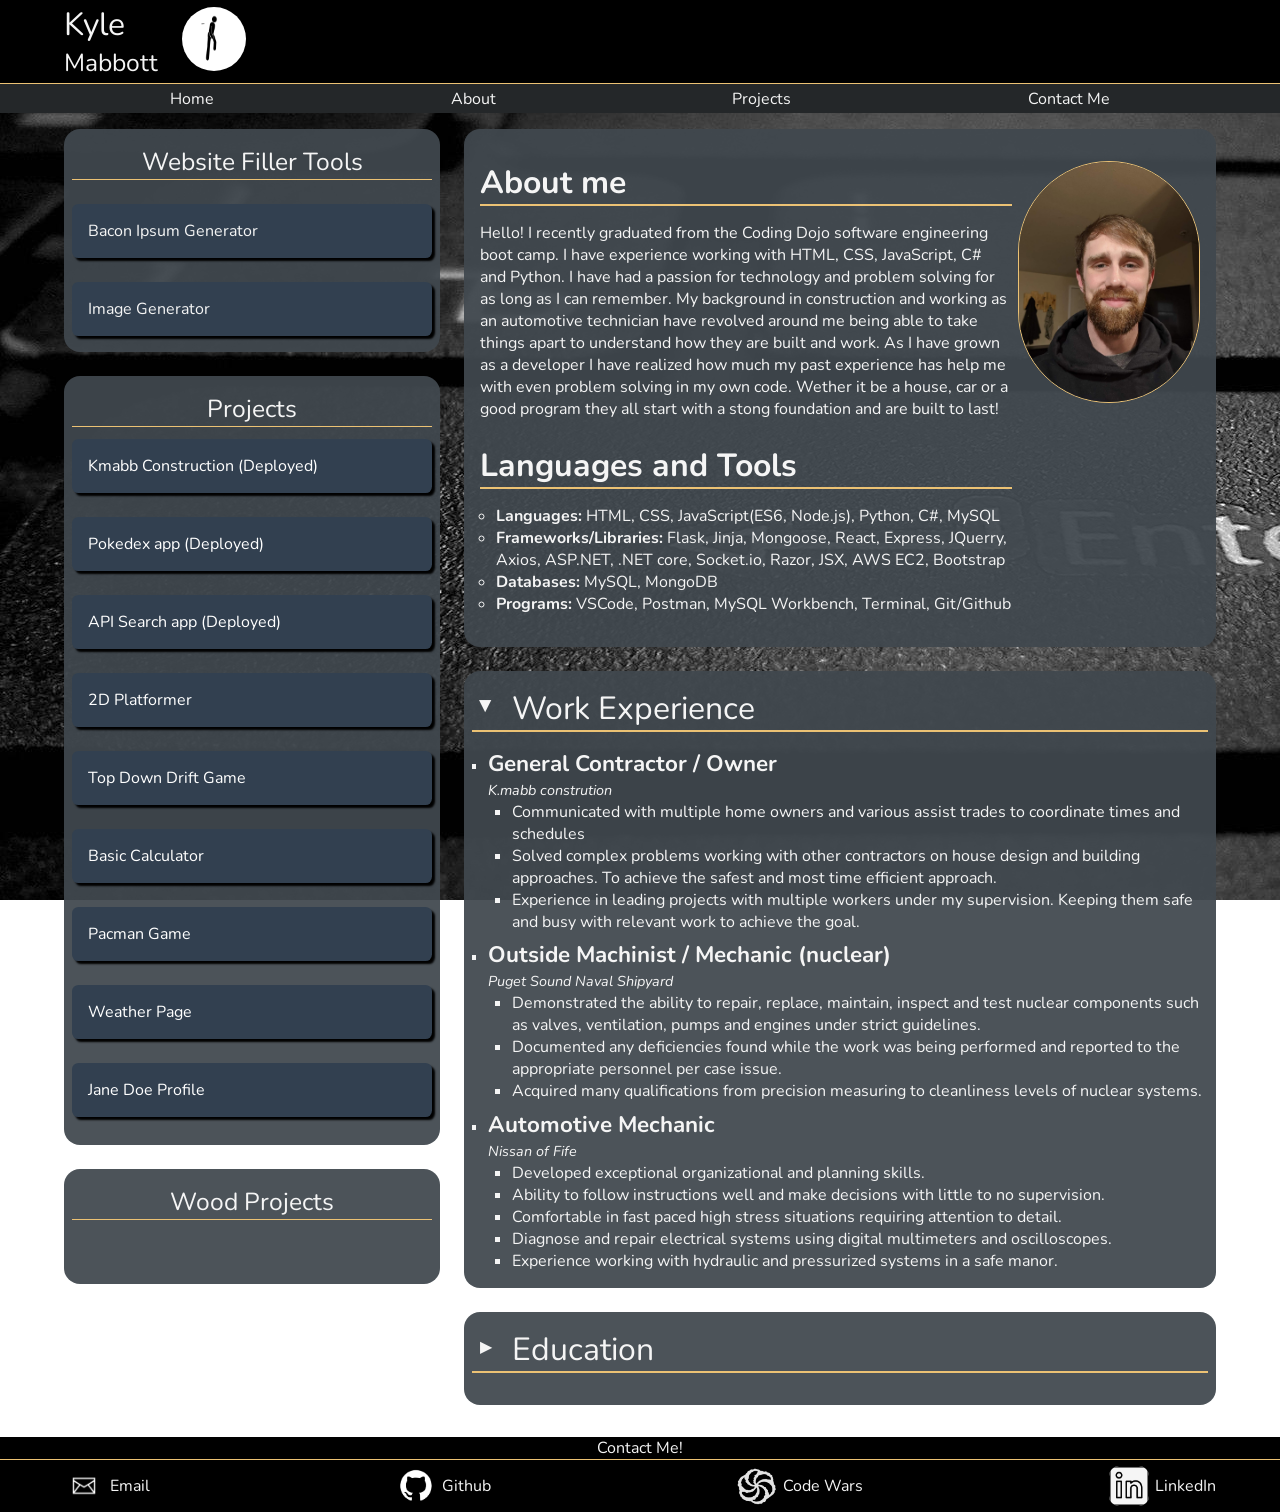
==== commit 2c44acd0: "fix image" ====
--- a/index.html
+++ b/index.html
@@ -152,10 +152,7 @@
                         <button type="button" onclick="hide(this)" class="pop-up-card-btn">X</button>
                     </div>
                     <div style="position:relative;width:fit-content;height:fit-content;margin:1rem auto;">
-                        <a style="position:absolute;top:20px;right:1rem;opacity:0.8;" href="https://clipchamp.com/watch/oAmBnyJu7yD?utm_source=embed&utm_medium=embed&utm_campaign=watch">
-                            <img loading="lazy" style="height:22px;" src="https://clipchamp.com/e.svg" alt="Made with Clipchamp" />
-                        </a>
-                        <iframe allow="autoplay;" allowfullscreen style="border:none" src="https://clipchamp.com/watch/oAmBnyJu7yD/embed" width="720" height="420"></iframe>
+                        <img src="./images/apiApp.png" alt="Kmabb Construction" height="420">
                     </div>
                     <p class="flex">
                         <a class="gitLink" href="https://movie-app-delta-weld.vercel.app/">View project website</a>
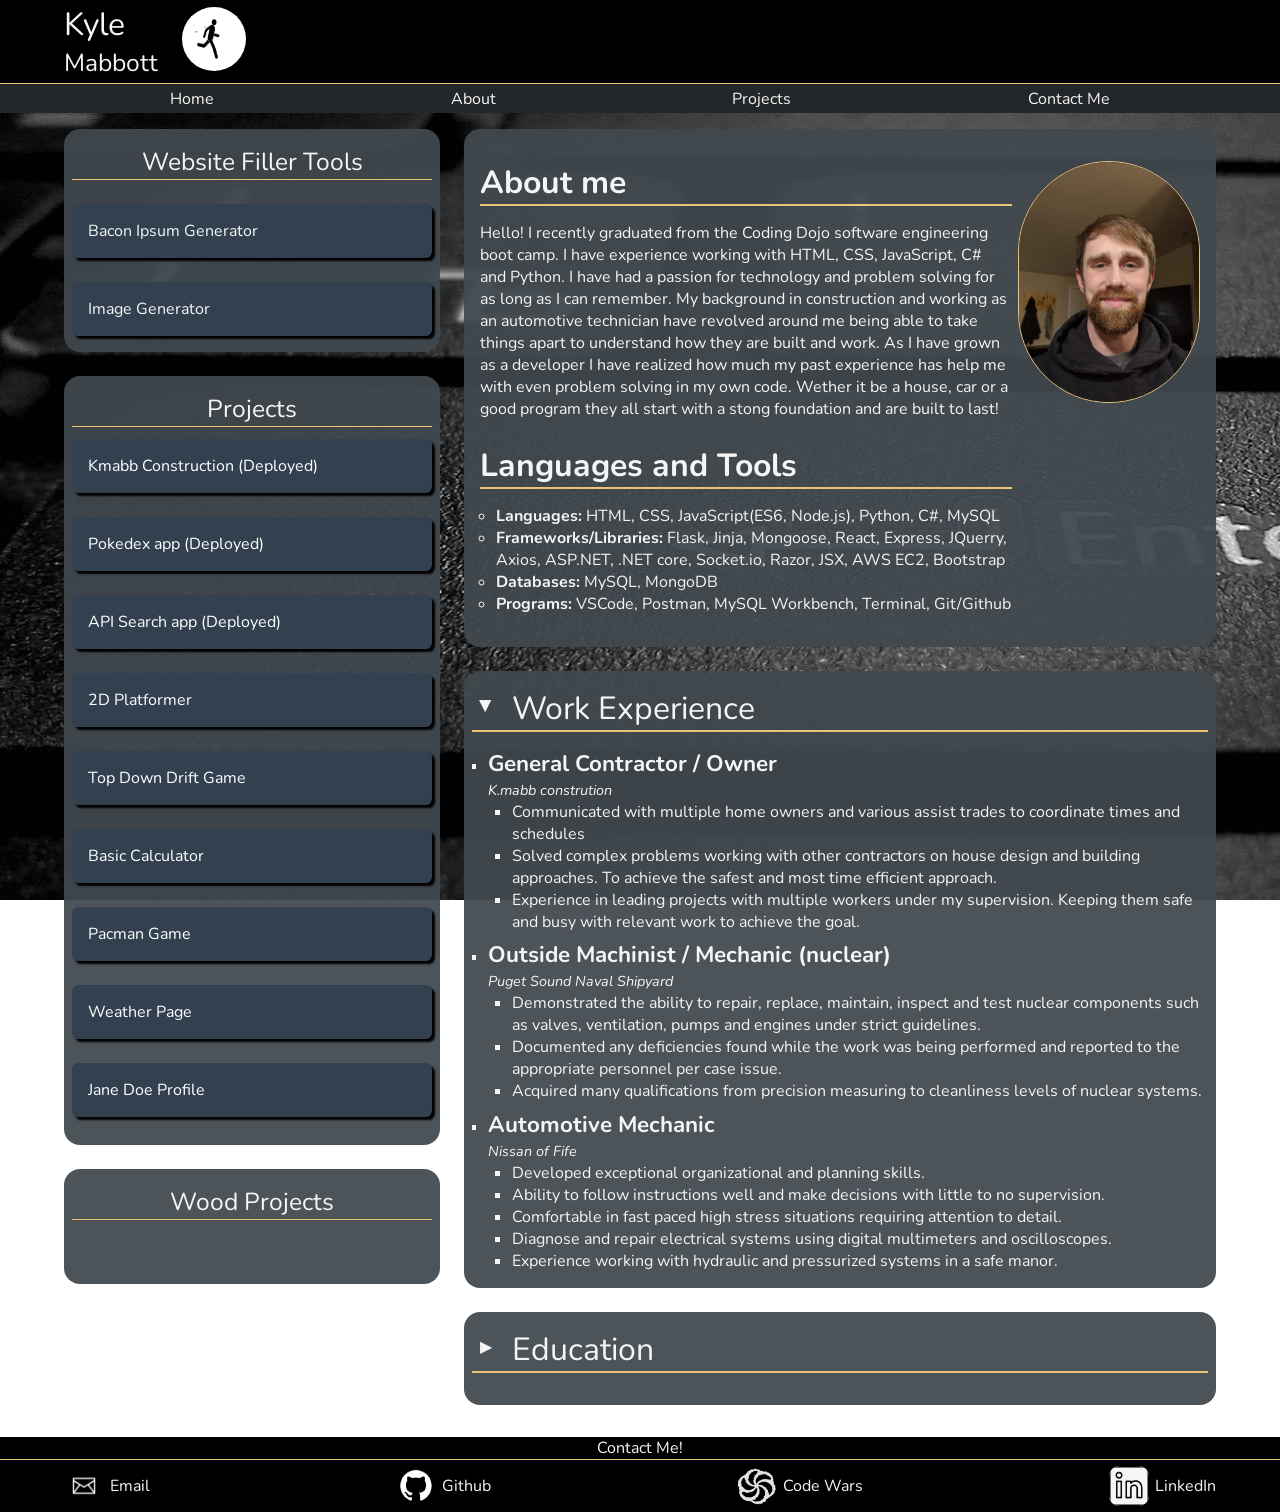
==== commit a4f67a12: "update" ====
--- a/index.html
+++ b/index.html
@@ -236,6 +236,7 @@
                     <object type="text/html" data="./Jane_Doe_Profile/index.html"></object>
                 </div>
             </div>
+            <!------------------------------------------------------------Wood working slides -->
             <div id="wood-work" class="flex col bkg-clr bd-r pad-s pad-tb align gap">
                 <h3>Wood Projects</h3>
                 <script src="https://cdn.jsdelivr.net/npm/publicalbum@latest/embed-ui.min.js" async></script>
@@ -265,7 +266,7 @@
             </div>
         </aside>
         
-        <!-- ----------------------------------------------------Right -- Profile card ---------- -->
+        <!-- --------------------------------------------------------- Profile card ----------Right side AKA Main ----------------------->
         <div id="profile-div" class="flex col gap">
             <div class="flex space-between gap-s bkg-clr bd-r pad">
                 <div class="flex col gap" id="about">
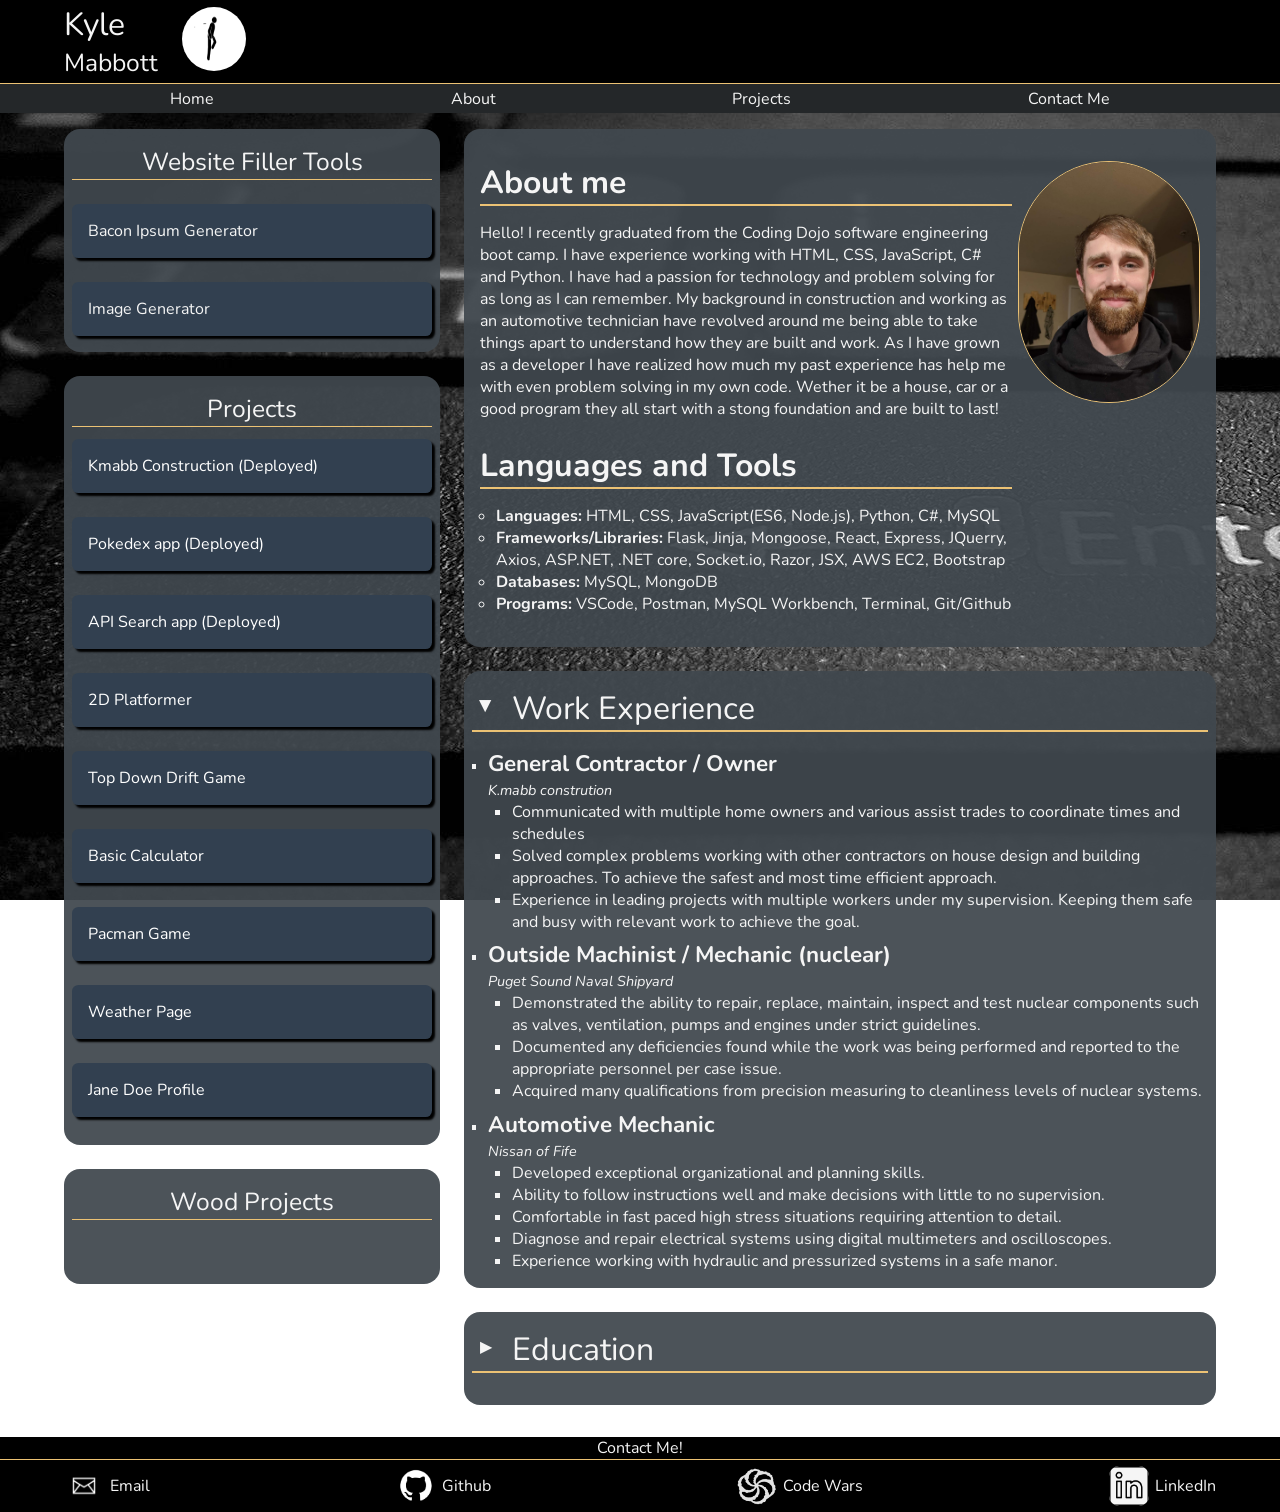
==== commit 619ed697: "Formatting" ====
--- a/index.html
+++ b/index.html
@@ -1,13 +1,15 @@
 <!DOCTYPE html>
 <html lang="en">
+
 <head>
     <meta charset="UTF-8">
     <meta http-equiv="X-UA-Compatible" content="IE=edge">
     <meta name="viewport" content="width=device-width, initial-scale=1.0">
     <title>Kyle Mabbott</title>
     <link rel="stylesheet" href="generic.css">
-    <link rel="stylesheet" href="style.css"> 
+    <link rel="stylesheet" href="style.css">
 </head>
+
 <body>
     <!-- -------------------------------------------Header-/---------------- -->
     <header id="home" class="flex align gap" onclick="goRun()">
@@ -25,7 +27,7 @@
         <li><a href="#about">About</a></li>
         <li><a href="#projects">Projects</a></li>
         <li><a href="#footer">Contact Me</a></li>
-    </ul> 
+    </ul>
     <!-- ------------------------Main------------ -->
     <main class="flex gap">
         <aside class="flex col gap">
@@ -37,19 +39,19 @@
                         Bacon Ipsum Generator
                     </summary>
                     <div id="bacon-card" class="flex col gap panel">
-                            <div class="flex col align">
-                                <label for="amount-input">How many <span id="format-span"></span></label>
-                                <input type="number" oninput="getAmount(this)" id="amount-input" placeholder="3">
-                            </div>
-                            <div class="flex col align gap">
-                                <label for="filler-selector">
+                        <div class="flex col align">
+                            <label for="amount-input">How many <span id="format-span"></span></label>
+                            <input type="number" oninput="getAmount(this)" id="amount-input" placeholder="3">
+                        </div>
+                        <div class="flex col align gap">
+                            <label for="filler-selector">
                                 Only meats or meats with random 'lorem ispum' filler
                             </label>
                             <select name="filler-selector" id="filler-selector" onchange="getMeatAndFiller(this)">
                                 <option value="all-meat">All Meat</option>
                                 <option value="meat-and-filler">Meat and Filler</option>
                             </select>
-                        </div> 
+                        </div>
                         <div class="flex col align">
                             <label for="format-type">Do you want sentences or paragraphs</label>
                             <select name="format-type" id="format-type" onchange="getFormat(this)">
@@ -71,7 +73,7 @@
                         <div id="bacon">Bacon will appear here...</div>
                     </div>
                 </details>
-                    <!-- ----------------------------------------------Get Pics ------------------------------- -->
+                <!-- ----------------------------------------------Get Pics ------------------------------- -->
                 <details class="filler-tools">
                     <summary>Image Generator</summary>
                     <div id="image-card" class="flex col gap panel">
@@ -98,7 +100,8 @@
                 <div id="image-div" class="pop-up-card flex col border gap align center">
                     <div class="flex space-between">
                         <span>Here is your image</span>
-                        <button type="button" id="random-img-close" onclick="hide(this)" class="pop-up-card-btn">X</button>
+                        <button type="button" id="random-img-close" onclick="hide(this)"
+                            class="pop-up-card-btn">X</button>
                     </div>
                     <div class="img-div">
                         <img src="./images/loading.gif" alt="Your picture" id="random-image">
@@ -109,14 +112,17 @@
             <div id="projects" class="flex col gap-m bkg-clr bd-r pad-s pad-tb align">
                 <h3>Projects</h3>
                 <!-- -----------------------------------------------------Kmabb Const-------------->
-                <button type="button" id="Kmabb" class="projects flex" onmouseover="hoverProject(this)" onmouseout="hoverProjectOut(this)" onclick="showProject(this)" >Kmabb Construction (Deployed)</button>
+                <button type="button" id="Kmabb" class="projects flex" onmouseover="hoverProject(this)"
+                    onmouseout="hoverProjectOut(this)" onclick="showProject(this)">Kmabb Construction
+                    (Deployed)</button>
                 <img src="./images/Kmabb.png" alt="Kmabb Construction" class="preview">
                 <div id="pokedex" class="flex col pop-up-card">
                     <div class="flex space-between align">
                         <span>Website Built with ASP.NET, C#, Entity, Bootstrap and MySQL. Deployed on AWS EC2</span>
                         <button type="button" onclick="hide(this)" class="pop-up-card-btn">X</button>
                     </div>
-                    <div style="position:relative;width:fit-content;height:fit-content;margin:1rem auto;" class="projImg">
+                    <div style="position:relative;width:fit-content;height:fit-content;margin:1rem auto;"
+                        class="projImg">
                         <img src="./images/Kmabb.png" alt="Kmabb Construction" height="420">
                     </div>
                     <p class="flex">
@@ -125,7 +131,8 @@
                     </p>
                 </div>
                 <!-- -----------------------------------------------------Pokedex-------------->
-                <button type="button" class="projects flex" onmouseover="hoverProject(this)" onmouseout="hoverProjectOut(this)" onclick="showProject(this)">Pokedex app (Deployed)</button> 
+                <button type="button" class="projects flex" onmouseover="hoverProject(this)"
+                    onmouseout="hoverProjectOut(this)" onclick="showProject(this)">Pokedex app (Deployed)</button>
                 <img src="./images/newPokedex7mb.gif" alt="Pokedex" class="preview">
                 <div id="pokedex" class="flex col pop-up-card">
                     <div class="flex space-between align">
@@ -133,10 +140,13 @@
                         <button type="button" onclick="hide(this)" class="pop-up-card-btn">X</button>
                     </div>
                     <div style="position:relative;width:fit-content;height:fit-content;margin:1rem auto;">
-                        <a style="position:absolute;top:20px;right:1rem;opacity:0.8;" href="https://clipchamp.com/watch/oAmBnyJu7yD?utm_source=embed&utm_medium=embed&utm_campaign=watch">
-                            <img loading="lazy" style="height:22px;" src="https://clipchamp.com/e.svg" alt="Made with Clipchamp" />
+                        <a style="position:absolute;top:20px;right:1rem;opacity:0.8;"
+                            href="https://clipchamp.com/watch/oAmBnyJu7yD?utm_source=embed&utm_medium=embed&utm_campaign=watch">
+                            <img loading="lazy" style="height:22px;" src="https://clipchamp.com/e.svg"
+                                alt="Made with Clipchamp" />
                         </a>
-                        <iframe allow="autoplay;" allowfullscreen style="border:none" src="https://clipchamp.com/watch/oAmBnyJu7yD/embed" width="720" height="420"></iframe>
+                        <iframe allow="autoplay;" allowfullscreen style="border:none"
+                            src="https://clipchamp.com/watch/oAmBnyJu7yD/embed" width="720" height="420"></iframe>
                     </div>
                     <p class="flex">
                         <a class="gitLink" href="https://pokedex-kmabb.vercel.app/">View project website</a>
@@ -144,7 +154,8 @@
                     </p>
                 </div>
                 <!-- -----------------------------------------------------Api List-------------->
-                <button type="button" class="projects flex" onmouseover="hoverProject(this)" onmouseout="hoverProjectOut(this)" onclick="showProject(this)">API Search app (Deployed)</button> 
+                <button type="button" class="projects flex" onmouseover="hoverProject(this)"
+                    onmouseout="hoverProjectOut(this)" onclick="showProject(this)">API Search app (Deployed)</button>
                 <img src="./images/apiApp.png" alt="API app" class="preview">
                 <div id="apiApp" class="flex col pop-up-card">
                     <div class="flex space-between align">
@@ -160,7 +171,8 @@
                     </p>
                 </div>
                 <!-- -----------------------------------------------------Platformer-------------->
-                <button type="button" class="projects flex" onmouseover="hoverProject(this)" onmouseout="hoverProjectOut(this)" onclick="showProject(this)">2D Platformer</button> 
+                <button type="button" class="projects flex" onmouseover="hoverProject(this)"
+                    onmouseout="hoverProjectOut(this)" onclick="showProject(this)">2D Platformer</button>
                 <img src="./images/ninjaGif.gif" alt="Ninja Platformer" class="preview">
                 <div id="platformer" class="flex col pop-up-card">
                     <div class="flex space-between align">
@@ -168,17 +180,22 @@
                         <button type="button" onclick="hide(this)" class="pop-up-card-btn">X</button>
                     </div>
                     <div style="position:relative;width:fit-content;height:fit-content;margin:1rem auto;">
-                        <a style="position:absolute;top:20px;right:1rem;opacity:0.8;" href="https://clipchamp.com/watch/rp202YHUD4l?utm_source=embed&utm_medium=embed&utm_campaign=watch">
-                            <img loading="lazy" style="height:22px;" src="https://clipchamp.com/e.svg" alt="Made with Clipchamp" />
+                        <a style="position:absolute;top:20px;right:1rem;opacity:0.8;"
+                            href="https://clipchamp.com/watch/rp202YHUD4l?utm_source=embed&utm_medium=embed&utm_campaign=watch">
+                            <img loading="lazy" style="height:22px;" src="https://clipchamp.com/e.svg"
+                                alt="Made with Clipchamp" />
                         </a>
-                        <iframe allow="autoplay;" allowfullscreen style="border:none" src="https://clipchamp.com/watch/rp202YHUD4l/embed" width="720" height="420"></iframe>
+                        <iframe allow="autoplay;" allowfullscreen style="border:none"
+                            src="https://clipchamp.com/watch/rp202YHUD4l/embed" width="720" height="420"></iframe>
                         <p class="flex">
-                            <a class="gitLink" href="https://github.com/k-mabbott/Ninja-Platformer">View project on Github</a>
+                            <a class="gitLink" href="https://github.com/k-mabbott/Ninja-Platformer">View project on
+                                Github</a>
                         </p>
                     </div>
                 </div>
                 <!-- -----------------------------------------------------TopDownCars-------------->
-                <button type="button" class="projects flex" onmouseover="hoverProject(this)" onmouseout="hoverProjectOut(this)" onclick="showProject(this)">Top Down Drift Game</button> 
+                <button type="button" class="projects flex" onmouseover="hoverProject(this)"
+                    onmouseout="hoverProjectOut(this)" onclick="showProject(this)">Top Down Drift Game</button>
                 <img src="./images/carDriftSM.gif" alt="TopDownCars" class="preview">
                 <div id="TopDownCars" class="flex col pop-up-card">
                     <div class="flex space-between align">
@@ -186,17 +203,22 @@
                         <button type="button" onclick="hide(this)" class="pop-up-card-btn">X</button>
                     </div>
                     <div style="position:relative;width:fit-content;height:fit-content;margin:1rem auto;">
-                        <a style="position:absolute;top:20px;right:1rem;opacity:0.8;" href="https://clipchamp.com/watch/4Ch4iYyfuL9?utm_source=embed&utm_medium=embed&utm_campaign=watch">
-                            <img loading="lazy" style="height:22px;" src="https://clipchamp.com/e.svg" alt="Made with Clipchamp" />
+                        <a style="position:absolute;top:20px;right:1rem;opacity:0.8;"
+                            href="https://clipchamp.com/watch/4Ch4iYyfuL9?utm_source=embed&utm_medium=embed&utm_campaign=watch">
+                            <img loading="lazy" style="height:22px;" src="https://clipchamp.com/e.svg"
+                                alt="Made with Clipchamp" />
                         </a>
-                        <iframe allow="autoplay;" allowfullscreen style="border:none" src="https://clipchamp.com/watch/4Ch4iYyfuL9/embed" width="720" height="420"></iframe>
+                        <iframe allow="autoplay;" allowfullscreen style="border:none"
+                            src="https://clipchamp.com/watch/4Ch4iYyfuL9/embed" width="720" height="420"></iframe>
                         <p class="flex">
-                            <a class="gitLink" href="https://github.com/k-mabbott/TopDownCars">View project on Github</a>
+                            <a class="gitLink" href="https://github.com/k-mabbott/TopDownCars">View project on
+                                Github</a>
                         </p>
                     </div>
                 </div>
                 <!-- -----------------------------------------------------Calc-------------->
-                <button type="button" class="projects flex" onmouseover="hoverProject(this)" onmouseout="hoverProjectOut(this)" onclick="showProject(this)">Basic Calculator</button> 
+                <button type="button" class="projects flex" onmouseover="hoverProject(this)"
+                    onmouseout="hoverProjectOut(this)" onclick="showProject(this)">Basic Calculator</button>
                 <img src="./images/calc.png" alt="Calculator" class="preview">
                 <div id="calculator" class="flex col pop-up-card">
                     <div class="flex space-between align">
@@ -206,7 +228,8 @@
                     <object type="text/html" data="./Calculator/index.html"></object>
                 </div>
                 <!-- -----------------------------------------------------Pacman-------------->
-                <button type="button" class="projects flex" onmouseover="hoverProject(this)" onmouseout="hoverProjectOut(this)" onclick="showProject(this)">Pacman Game</button> 
+                <button type="button" class="projects flex" onmouseover="hoverProject(this)"
+                    onmouseout="hoverProjectOut(this)" onclick="showProject(this)">Pacman Game</button>
                 <img src="./images/pacman-img.png" alt="pacman" class="preview">
                 <div class="flex col pop-up-card">
                     <div class="flex space-between align">
@@ -216,7 +239,8 @@
                     <object type="text/html" data="./Pacman_demo/index.html" id="pacman"></object>
                 </div>
                 <!-- -----------------------------------------------------Weather-------------->
-                <button type="button" class="projects flex" onmouseover="hoverProject(this)" onmouseout="hoverProjectOut(this)" onclick="showProject(this)">Weather Page</button> 
+                <button type="button" class="projects flex" onmouseover="hoverProject(this)"
+                    onmouseout="hoverProjectOut(this)" onclick="showProject(this)">Weather Page</button>
                 <img src="./images/weather.png" alt="weather" class="preview">
                 <div id="weather" class="flex col pop-up-card">
                     <div class="flex space-between align">
@@ -226,7 +250,8 @@
                     <object type="text/html" data="./Dojo_weather/index.html"></object>
                 </div>
                 <!-- -----------------------------------------------------Profile-------------->
-                <button type="button" class="projects flex" onmouseover="hoverProject(this)" onmouseout="hoverProjectOut(this)" onclick="showProject(this)">Jane Doe Profile</button> 
+                <button type="button" class="projects flex" onmouseover="hoverProject(this)"
+                    onmouseout="hoverProjectOut(this)" onclick="showProject(this)">Jane Doe Profile</button>
                 <img src="./images/jane-doe.png" alt="jane-doe" class="preview">
                 <div id="jane-doe" class="flex col pop-up-card">
                     <div class="flex space-between align">
@@ -240,32 +265,47 @@
             <div id="wood-work" class="flex col bkg-clr bd-r pad-s pad-tb align gap">
                 <h3>Wood Projects</h3>
                 <script src="https://cdn.jsdelivr.net/npm/publicalbum@latest/embed-ui.min.js" async></script>
-                <div class="pa-gallery-player-widget"
-                    data-link="https://photos.app.goo.gl/vuUPCHiuH2qbmkkx8"
-                    data-title="Wood working"
-                    data-description="17 new items added to shared album">
-                    <object data="https://lh3.googleusercontent.com/HWb0_XAWvvNvgab6yDHRClnMhooZSB8u3ijVxYNrwDWXkDseNMwzXwQCF5GWx2h9BbuLbSHu7Tk70T_S4oGYRr1ZP0JM0mXYaTOB9XDJmjbwdoU1PBOpkgryYoME9R4rg3jWG1nBFw=w1920-h1080"></object>
-                    <object data="https://lh3.googleusercontent.com/tDtZuvchOHFu5JM2MS7APMHcyRb42Sp6PgQzxm4ArZXYaU4tPl7rNwAxxsvEb8ewsPvcpWe6QuA33HZSwLq1Muc98grTvu-mJrLns3lNM71txr8HPfkYDpiDUv8XcgjPaKnoIKh4Ag=w1920-h1080"></object>
-                    <object data="https://lh3.googleusercontent.com/XbW5buJvfVXQBuBIGbaw4bDrbvFRrB0NHC77hlbqiRnXXXqmMR4MrnGp5ExOh1Fjku3H_PaZKG_qM0Bs1cumjs1r9A9FFvwR-EBY5KprS0tApLZdhiYuP7IqxJtMmIRQnvWSaLa0TQ=w1920-h1080"></object>
-                    <object data="https://lh3.googleusercontent.com/k81UQ_lFDa-jVZ2ymrJsJOljj3Wv2J53AvwajysamFlivZUWhhImP62tjC1x8gu1DXiH1PLGLW6Yj2QkNoWcxvBBvMSvUYoNWgYuIh0x8X_TwBECi97Gadev23k0t9P3uYtd1axc0Q=w1920-h1080"></object>
-                    <object data="https://lh3.googleusercontent.com/pQufaHIeRb8aZ65OS3ooyEC_ZLbJL4ybPStytQun3GbS2aBuM8ZGTe_RJYZHS91gj3-yhEqmJNAemC3FfAzBnQOf6SduRGOrduAEO9-sSWResPIdN4Qp1TChZwFzNbZLveqGu3NW7A=w1920-h1080"></object>
-                    <object data="https://lh3.googleusercontent.com/Htw9Cw82H-2r77P5sTNWlKiOHzB-VeMa2ukH4xYisJxcr7SeqwCcAJEMVbMJL0KCuBrbUdtaMk8KcxOXzpHy8D4P_xosOb1OMVfrxHCWMsY3PllBl_kUnWUlBah49drLN9OQ4r0paw=w1920-h1080"></object>
-                    <object data="https://lh3.googleusercontent.com/WT2cjLPJPLBcNDbwEqwrqyVJYEdEl1dfQUkKXFdEV8mLYHZFzrS8Q2FRBfGkc0qCyGwL5KSc5EQdrLJWPwyOx1t_FZhT0bc6DM3MI5TQf9yTjjeZbnRPQl7QVqna-4O28dEqPBmmwg=w1920-h1080"></object>
-                    <object data="https://lh3.googleusercontent.com/tOORL24KMiXe8g7Kry6_b0FvQLbWLi7_Q3_n44PUvyuQAS1lJV7zXexQI5FpbX1i7GmjA-xNJ922tteqQhQcH44saPQxirOnwTBddKmqYAAQToLWuJ63RuDD1BvrGRKbgJc6gFVPKw=w1920-h1080"></object>
-                    <object data="https://lh3.googleusercontent.com/2gMkIxpPPT5OYqOzezxEUDRmFOxLDrL3oInFeq3SAah7W2jNWLQSAdPx5GnrucquJutRPpDux_--SRKqR0igAyC7v2tusr_7lJesYxuvziuuYyxa2OITmxDScHp-uKwHQKT7ux-F0Q=w1920-h1080"></object>
-                    <object data="https://lh3.googleusercontent.com/vgaaHB1drck7rlrlZItE2MZs4_A6fl94csdznL2AMJSC54QgXKs-InoZdaqdO7ZEGLOH6X85Vi9RLBCygvcHkWoFVvkOEUjOAKJU-BDw4FV3b6nDR3Sxfv0WSph1YXhboLREEDliaA=w1920-h1080"></object>
-                    <object data="https://lh3.googleusercontent.com/CK0wrIdYQBY2ULa7UJu4T57sTkqr3mVF7lvkQoZu1-4odHy5bwO2DY-awT1jiAe3zmU6-T8JBCnPgleJe5V57o-nfYRyjEYvPxWYRebWM6RydVwL95JH-Lj24zsUIcXqJobyC6PLEQ=w1920-h1080"></object>
-                    <object data="https://lh3.googleusercontent.com/Sahrft-KoRrZPOzTaU85mn_33AzRnHQXf1_LVWmef5DPSFoHYQssq_ozky_cExohWIZdyadceyPRWDX-uYvH7oCtbN03sBm0Tsav-bmh6BSL7UJiDBW4GceJIid-fvzh9bPJwKhcvg=w1920-h1080"></object>
-                    <object data="https://lh3.googleusercontent.com/PMgVF8zqA-x733aq0FCuRLiUvRN9kvzJfdghg6-4hdhqcVuKpIukPv5N5k3EGaAeMtFj8xqiR4OQfyZbTS2g7uhbm1So03o6cxWlCT4CgDsolCzm6vmEuhe2k5zJrLwItYBmckUJIw=w1920-h1080"></object>
-                    <object data="https://lh3.googleusercontent.com/dDfD3SBe2x-_KfjMki940JHyyoCcCjoB4qMoqm3bBfxjW4tKhlVq0PEvLhNBTQJVA66EU-mSfCIEGuP3i0ACBwr_TSne5pi30of90vjFWwR6sx49scp6_1YG3EEfPJiKjS9srX2Xyg=w1920-h1080"></object>
-                    <object data="https://lh3.googleusercontent.com/eCHTeAVXY58J_YjIYCVj7B3HQxVt-rK0i8VeOQdn8q27f7Qltv-ljYnW9l7TRTSasU-kkRKAO8m9BGpIDU35wjcrPSY4iquQdaQqcbOfLLbjUfqeHZCh-XUKeQJMUoGMks4F1DlyGQ=w1920-h1080"></object>
-                    <object data="https://lh3.googleusercontent.com/oHfQOCFxhs6Jj4BXTYjy3-QCo7UCo3TbW7t5Lb_uvupKyZLpXtT-xGsDoBkURLKno1zuLh-s3AUw3KeS1aVotD4Vk6k5nrHpfk31dHEe5eQ1-09LPdhUfVD9Fs5HchmQGQ19QDVzZg=w1920-h1080"></object>
-                    <object data="https://lh3.googleusercontent.com/3MFLnvEaZDf4Rt67WSPeaXdhsWd_yDXIgKuH3FptmEqiLrA4wHJ-tevsJpiWAhw-RXX_eTvQVXDP0YOt2-U7cbMarfI559DTrPl0S5VQNZ3aET_YGVg0Gxj_TbMWJ_t3h684BlSsMg=w1920-h1080"></object>
-                </div> 
+                <div class="pa-gallery-player-widget" data-link="https://photos.app.goo.gl/vuUPCHiuH2qbmkkx8"
+                    data-title="Wood working" data-description="17 new items added to shared album">
+                    <object
+                        data="https://lh3.googleusercontent.com/HWb0_XAWvvNvgab6yDHRClnMhooZSB8u3ijVxYNrwDWXkDseNMwzXwQCF5GWx2h9BbuLbSHu7Tk70T_S4oGYRr1ZP0JM0mXYaTOB9XDJmjbwdoU1PBOpkgryYoME9R4rg3jWG1nBFw=w1920-h1080"></object>
+                    <object
+                        data="https://lh3.googleusercontent.com/tDtZuvchOHFu5JM2MS7APMHcyRb42Sp6PgQzxm4ArZXYaU4tPl7rNwAxxsvEb8ewsPvcpWe6QuA33HZSwLq1Muc98grTvu-mJrLns3lNM71txr8HPfkYDpiDUv8XcgjPaKnoIKh4Ag=w1920-h1080"></object>
+                    <object
+                        data="https://lh3.googleusercontent.com/XbW5buJvfVXQBuBIGbaw4bDrbvFRrB0NHC77hlbqiRnXXXqmMR4MrnGp5ExOh1Fjku3H_PaZKG_qM0Bs1cumjs1r9A9FFvwR-EBY5KprS0tApLZdhiYuP7IqxJtMmIRQnvWSaLa0TQ=w1920-h1080"></object>
+                    <object
+                        data="https://lh3.googleusercontent.com/k81UQ_lFDa-jVZ2ymrJsJOljj3Wv2J53AvwajysamFlivZUWhhImP62tjC1x8gu1DXiH1PLGLW6Yj2QkNoWcxvBBvMSvUYoNWgYuIh0x8X_TwBECi97Gadev23k0t9P3uYtd1axc0Q=w1920-h1080"></object>
+                    <object
+                        data="https://lh3.googleusercontent.com/pQufaHIeRb8aZ65OS3ooyEC_ZLbJL4ybPStytQun3GbS2aBuM8ZGTe_RJYZHS91gj3-yhEqmJNAemC3FfAzBnQOf6SduRGOrduAEO9-sSWResPIdN4Qp1TChZwFzNbZLveqGu3NW7A=w1920-h1080"></object>
+                    <object
+                        data="https://lh3.googleusercontent.com/Htw9Cw82H-2r77P5sTNWlKiOHzB-VeMa2ukH4xYisJxcr7SeqwCcAJEMVbMJL0KCuBrbUdtaMk8KcxOXzpHy8D4P_xosOb1OMVfrxHCWMsY3PllBl_kUnWUlBah49drLN9OQ4r0paw=w1920-h1080"></object>
+                    <object
+                        data="https://lh3.googleusercontent.com/WT2cjLPJPLBcNDbwEqwrqyVJYEdEl1dfQUkKXFdEV8mLYHZFzrS8Q2FRBfGkc0qCyGwL5KSc5EQdrLJWPwyOx1t_FZhT0bc6DM3MI5TQf9yTjjeZbnRPQl7QVqna-4O28dEqPBmmwg=w1920-h1080"></object>
+                    <object
+                        data="https://lh3.googleusercontent.com/tOORL24KMiXe8g7Kry6_b0FvQLbWLi7_Q3_n44PUvyuQAS1lJV7zXexQI5FpbX1i7GmjA-xNJ922tteqQhQcH44saPQxirOnwTBddKmqYAAQToLWuJ63RuDD1BvrGRKbgJc6gFVPKw=w1920-h1080"></object>
+                    <object
+                        data="https://lh3.googleusercontent.com/2gMkIxpPPT5OYqOzezxEUDRmFOxLDrL3oInFeq3SAah7W2jNWLQSAdPx5GnrucquJutRPpDux_--SRKqR0igAyC7v2tusr_7lJesYxuvziuuYyxa2OITmxDScHp-uKwHQKT7ux-F0Q=w1920-h1080"></object>
+                    <object
+                        data="https://lh3.googleusercontent.com/vgaaHB1drck7rlrlZItE2MZs4_A6fl94csdznL2AMJSC54QgXKs-InoZdaqdO7ZEGLOH6X85Vi9RLBCygvcHkWoFVvkOEUjOAKJU-BDw4FV3b6nDR3Sxfv0WSph1YXhboLREEDliaA=w1920-h1080"></object>
+                    <object
+                        data="https://lh3.googleusercontent.com/CK0wrIdYQBY2ULa7UJu4T57sTkqr3mVF7lvkQoZu1-4odHy5bwO2DY-awT1jiAe3zmU6-T8JBCnPgleJe5V57o-nfYRyjEYvPxWYRebWM6RydVwL95JH-Lj24zsUIcXqJobyC6PLEQ=w1920-h1080"></object>
+                    <object
+                        data="https://lh3.googleusercontent.com/Sahrft-KoRrZPOzTaU85mn_33AzRnHQXf1_LVWmef5DPSFoHYQssq_ozky_cExohWIZdyadceyPRWDX-uYvH7oCtbN03sBm0Tsav-bmh6BSL7UJiDBW4GceJIid-fvzh9bPJwKhcvg=w1920-h1080"></object>
+                    <object
+                        data="https://lh3.googleusercontent.com/PMgVF8zqA-x733aq0FCuRLiUvRN9kvzJfdghg6-4hdhqcVuKpIukPv5N5k3EGaAeMtFj8xqiR4OQfyZbTS2g7uhbm1So03o6cxWlCT4CgDsolCzm6vmEuhe2k5zJrLwItYBmckUJIw=w1920-h1080"></object>
+                    <object
+                        data="https://lh3.googleusercontent.com/dDfD3SBe2x-_KfjMki940JHyyoCcCjoB4qMoqm3bBfxjW4tKhlVq0PEvLhNBTQJVA66EU-mSfCIEGuP3i0ACBwr_TSne5pi30of90vjFWwR6sx49scp6_1YG3EEfPJiKjS9srX2Xyg=w1920-h1080"></object>
+                    <object
+                        data="https://lh3.googleusercontent.com/eCHTeAVXY58J_YjIYCVj7B3HQxVt-rK0i8VeOQdn8q27f7Qltv-ljYnW9l7TRTSasU-kkRKAO8m9BGpIDU35wjcrPSY4iquQdaQqcbOfLLbjUfqeHZCh-XUKeQJMUoGMks4F1DlyGQ=w1920-h1080"></object>
+                    <object
+                        data="https://lh3.googleusercontent.com/oHfQOCFxhs6Jj4BXTYjy3-QCo7UCo3TbW7t5Lb_uvupKyZLpXtT-xGsDoBkURLKno1zuLh-s3AUw3KeS1aVotD4Vk6k5nrHpfk31dHEe5eQ1-09LPdhUfVD9Fs5HchmQGQ19QDVzZg=w1920-h1080"></object>
+                    <object
+                        data="https://lh3.googleusercontent.com/3MFLnvEaZDf4Rt67WSPeaXdhsWd_yDXIgKuH3FptmEqiLrA4wHJ-tevsJpiWAhw-RXX_eTvQVXDP0YOt2-U7cbMarfI559DTrPl0S5VQNZ3aET_YGVg0Gxj_TbMWJ_t3h684BlSsMg=w1920-h1080"></object>
+                </div>
                 <object type="text/html" data="https://photos.app.goo.gl/vuUPCHiuH2qbmkkx8"></object>
             </div>
         </aside>
-        
+
         <!-- --------------------------------------------------------- Profile card ----------Right side AKA Main ----------------------->
         <div id="profile-div" class="flex col gap">
             <div class="flex space-between gap-s bkg-clr bd-r pad">
@@ -273,16 +313,25 @@
                     <div>
                         <h2 class="bold">About me</h2>
                         <p>Hello!
-                            I recently graduated from the Coding Dojo software engineering boot camp. I have experience working with HTML, CSS, JavaScript, C# and Python. I have had a passion for technology and problem solving for as long as I can remember. My background in construction and working as an automotive technician have revolved around me being able to take things apart to understand how they are built and work. As I have grown as a developer I have realized how much my past experience has help me with even problem solving in my own code. Wether it be a house, car or a good program they all start with a stong foundation and are built to last!
+                            I recently graduated from the Coding Dojo software engineering boot camp. I have experience
+                            working with HTML, CSS, JavaScript, C# and Python. I have had a passion for technology and
+                            problem solving for as long as I can remember. My background in construction and working as
+                            an automotive technician have revolved around me being able to take things apart to
+                            understand how they are built and work. As I have grown as a developer I have realized how
+                            much my past experience has help me with even problem solving in my own code. Wether it be a
+                            house, car or a good program they all start with a stong foundation and are built to last!
                         </p>
                     </div>
                     <div>
                         <h2 class="bold">Languages and Tools</h2>
                         <ul>
-                            <li><span class="bold">Languages:</span> HTML, CSS, JavaScript(ES6, Node.js), Python, C#, MySQL</li>
-                            <li><span class="bold">Frameworks/Libraries:</span> Flask, Jinja, Mongoose, React, Express, JQuerry, Axios, ASP.NET, .NET core, Socket.io, Razor, JSX, AWS EC2, Bootstrap</li>
+                            <li><span class="bold">Languages:</span> HTML, CSS, JavaScript(ES6, Node.js), Python, C#,
+                                MySQL</li>
+                            <li><span class="bold">Frameworks/Libraries:</span> Flask, Jinja, Mongoose, React, Express,
+                                JQuerry, Axios, ASP.NET, .NET core, Socket.io, Razor, JSX, AWS EC2, Bootstrap</li>
                             <li><span class="bold">Databases:</span> MySQL, MongoDB</li>
-                            <li><span class="bold">Programs:</span> VSCode, Postman, MySQL Workbench, Terminal, Git/Github</li>
+                            <li><span class="bold">Programs:</span> VSCode, Postman, MySQL Workbench, Terminal,
+                                Git/Github</li>
                         </ul>
                     </div>
                 </div>
@@ -301,29 +350,38 @@
                             <h4 class="bold">General Contractor / Owner</h4>
                             <span>K.mabb constrution</span>
                             <ul class="m-s-s">
-                                <li>Communicated with multiple home owners and various assist trades to coordinate times and schedules</li>
-                                <li>Solved complex problems working with other contractors on house design and building approaches. To achieve  the safest and most time efficient approach.</li>
-                                <li>Experience in leading projects with multiple workers under my supervision. Keeping them safe and busy with relevant work to achieve the goal. </li>
+                                <li>Communicated with multiple home owners and various assist trades to coordinate times
+                                    and schedules</li>
+                                <li>Solved complex problems working with other contractors on house design and building
+                                    approaches. To achieve the safest and most time efficient approach.</li>
+                                <li>Experience in leading projects with multiple workers under my supervision. Keeping
+                                    them safe and busy with relevant work to achieve the goal. </li>
                             </ul>
                         </li>
                         <li>
-                            <h4 class="bold" >Outside Machinist / Mechanic (nuclear)</h4>
+                            <h4 class="bold">Outside Machinist / Mechanic (nuclear)</h4>
                             <span>Puget Sound Naval Shipyard</span>
                             <ul class="m-s-s">
-                                <li>Demonstrated the ability to repair, replace, maintain, inspect and test nuclear components such as valves, ventilation, pumps and engines under strict guidelines.</li>
-                                <li>Documented any deficiencies found while the work was being performed and reported to the appropriate personnel per case issue.</li>
-                                <li>Acquired many qualifications from precision measuring to cleanliness levels of nuclear systems.</li>
+                                <li>Demonstrated the ability to repair, replace, maintain, inspect and test nuclear
+                                    components such as valves, ventilation, pumps and engines under strict guidelines.
+                                </li>
+                                <li>Documented any deficiencies found while the work was being performed and reported to
+                                    the appropriate personnel per case issue.</li>
+                                <li>Acquired many qualifications from precision measuring to cleanliness levels of
+                                    nuclear systems.</li>
                             </ul>
                         </li>
                         <li>
-                            <h4 class="bold" >Automotive Mechanic</h4>
+                            <h4 class="bold">Automotive Mechanic</h4>
                             <span>Nissan of Fife</span>
                             <ul class="m-s-s">
                                 <li>Developed exceptional organizational and planning skills.
-                                    <li>Ability to follow instructions well and make decisions with little to no supervision.</li>
-                                    <li>Comfortable in fast paced high stress situations requiring attention to detail.</li>
-                                    <li>Diagnose and repair electrical systems using digital multimeters and oscilloscopes.</li>
-                                    <li>Experience working with hydraulic and pressurized systems in a safe manor.</li>
+                                <li>Ability to follow instructions well and make decisions with little to no
+                                    supervision.</li>
+                                <li>Comfortable in fast paced high stress situations requiring attention to detail.</li>
+                                <li>Diagnose and repair electrical systems using digital multimeters and oscilloscopes.
+                                </li>
+                                <li>Experience working with hydraulic and pressurized systems in a safe manor.</li>
                             </ul>
                         </li>
                     </ul>
@@ -336,27 +394,31 @@
                     </summary>
                     <ul class="flex col gap-s">
                         <li>
-                            <h4 class="bold" >Coding Dojo</h4>
+                            <h4 class="bold">Coding Dojo</h4>
                             <span>Full Stack software developer</span>
-                            <p>Coding Dojo is an immersive web development program specialized in teaching full stack development to train students to excel in the professional software development field — from front-end user experience to back-end to data storage.</p>
+                            <p>Coding Dojo is an immersive web development program specialized in teaching full stack
+                                development to train students to excel in the professional software development field —
+                                from front-end user experience to back-end to data storage.</p>
                             <ul>
-                                <li>Accumulated 1,000+ hours of intensive programming coursework, including building, testing, and debugging in Python, C#, and MERN.</li>
+                                <li>Accumulated 1,000+ hours of intensive programming coursework, including building,
+                                    testing, and debugging in Python, C#, and MERN.</li>
                                 <li>200+ hours of full stack development on web apps and other technical projects.</li>
                                 <li>Remote pair programming experience.</li>
                                 <li>Languages: Python, C#, JavaScript, HTML, CSS, MySQL.</li>
-                                <li>Libraries/Frameworks: Flask, MongoDB, Express, React, Node.js, Mongoose, ASP.NET, .NET Core.</li>
+                                <li>Libraries/Frameworks: Flask, MongoDB, Express, React, Node.js, Mongoose, ASP.NET,
+                                    .NET Core.</li>
                                 <li>Programs: VSCode, MySQL Workbench, Postman (API Testing).</li>
                             </ul>
                         </li>
                         <li>
-                            <h4 class="bold" >Universal Technical Institute</h4>
+                            <h4 class="bold">Universal Technical Institute</h4>
                             <span>Automotive Mechanic</span>
-                            <p>Taught the ability to diagnose and repair many component such as 
+                            <p>Taught the ability to diagnose and repair many component such as
                                 electrical, hydraulics, engines and suspension
                             </p>
                         </li>
                         <li>
-                            <h4 class="bold" >North Kitsap High School</h4>
+                            <h4 class="bold">North Kitsap High School</h4>
                             <span>Highschool</span>
                             <p>Graduated with highschool diploma.
                             </p>
@@ -389,4 +451,5 @@
     </footer>
     <script src="script.js"></script>
 </body>
+
 </html>
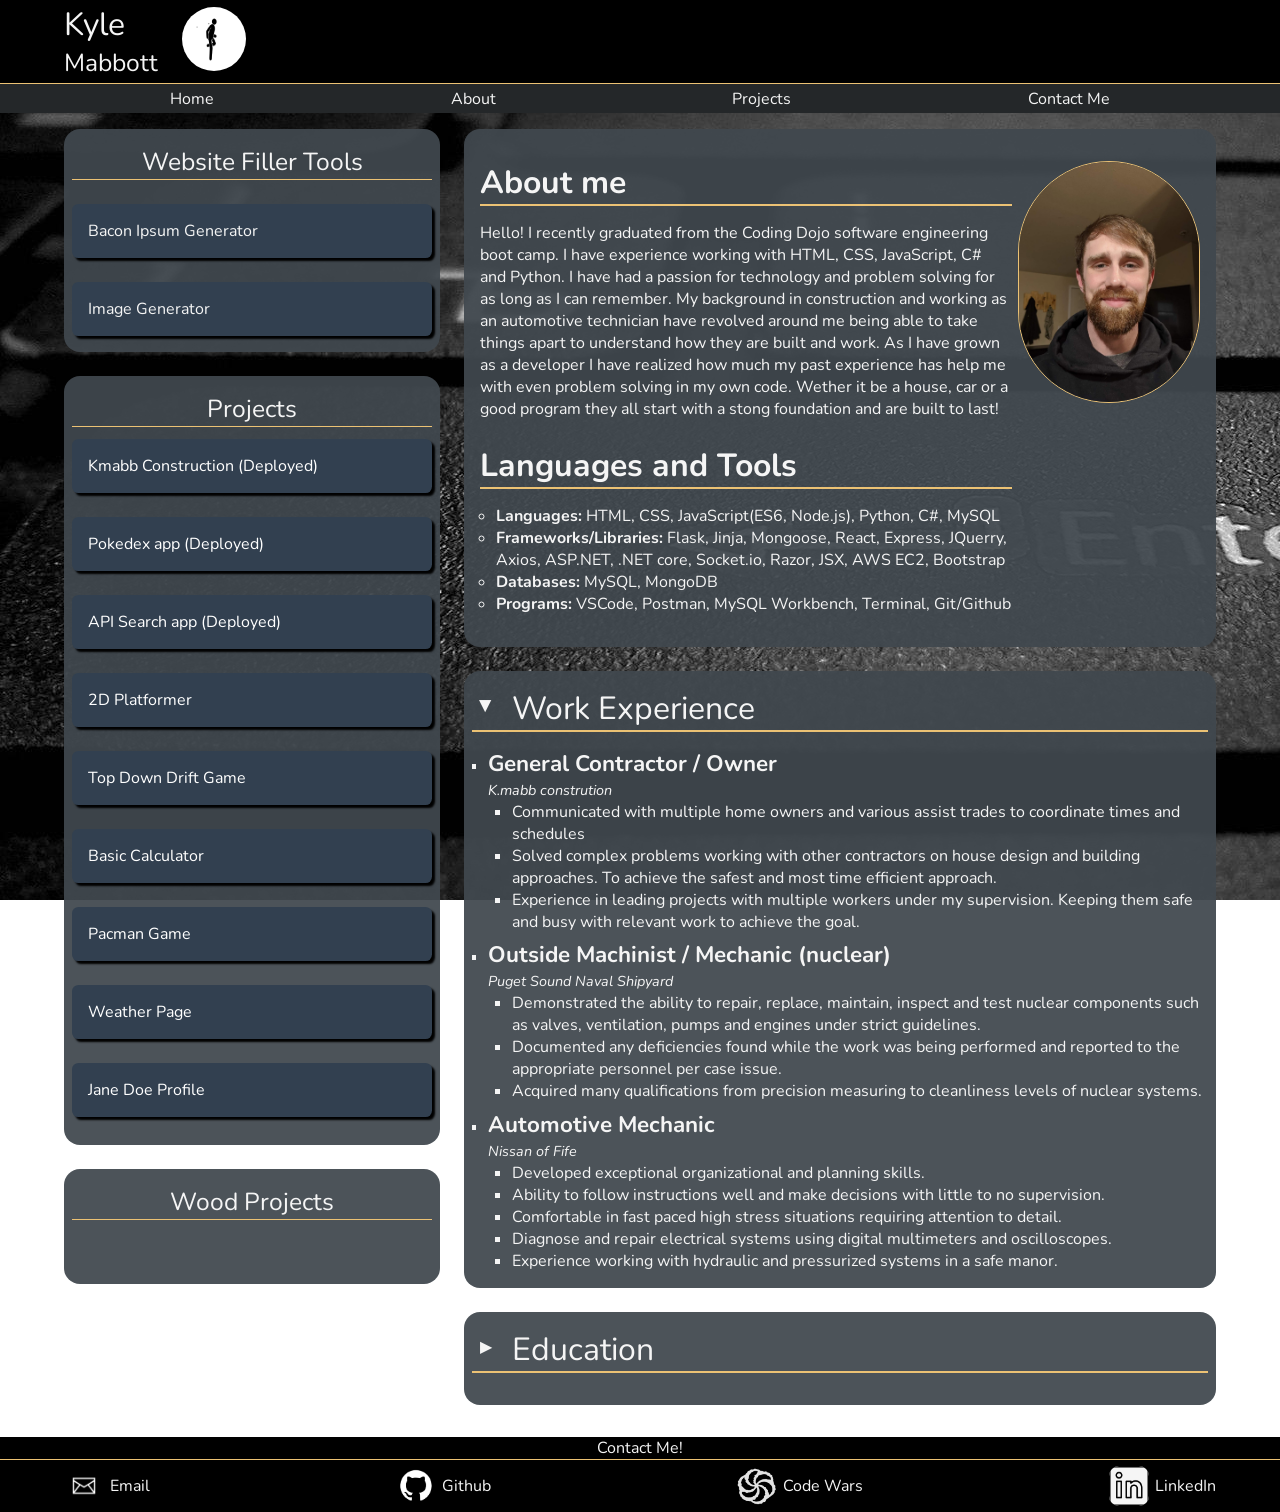
==== commit 577667ec: "comment" ====
--- a/index.html
+++ b/index.html
@@ -17,6 +17,7 @@
             <h2>Kyle</h2>
             <h3>Mabbott</h3>
         </div>
+        <!-- Top Banner -->
         <div id="run-zone">
             <img src="./images/stick-figure.gif" id="runner" alt="stick-figure">
         </div>
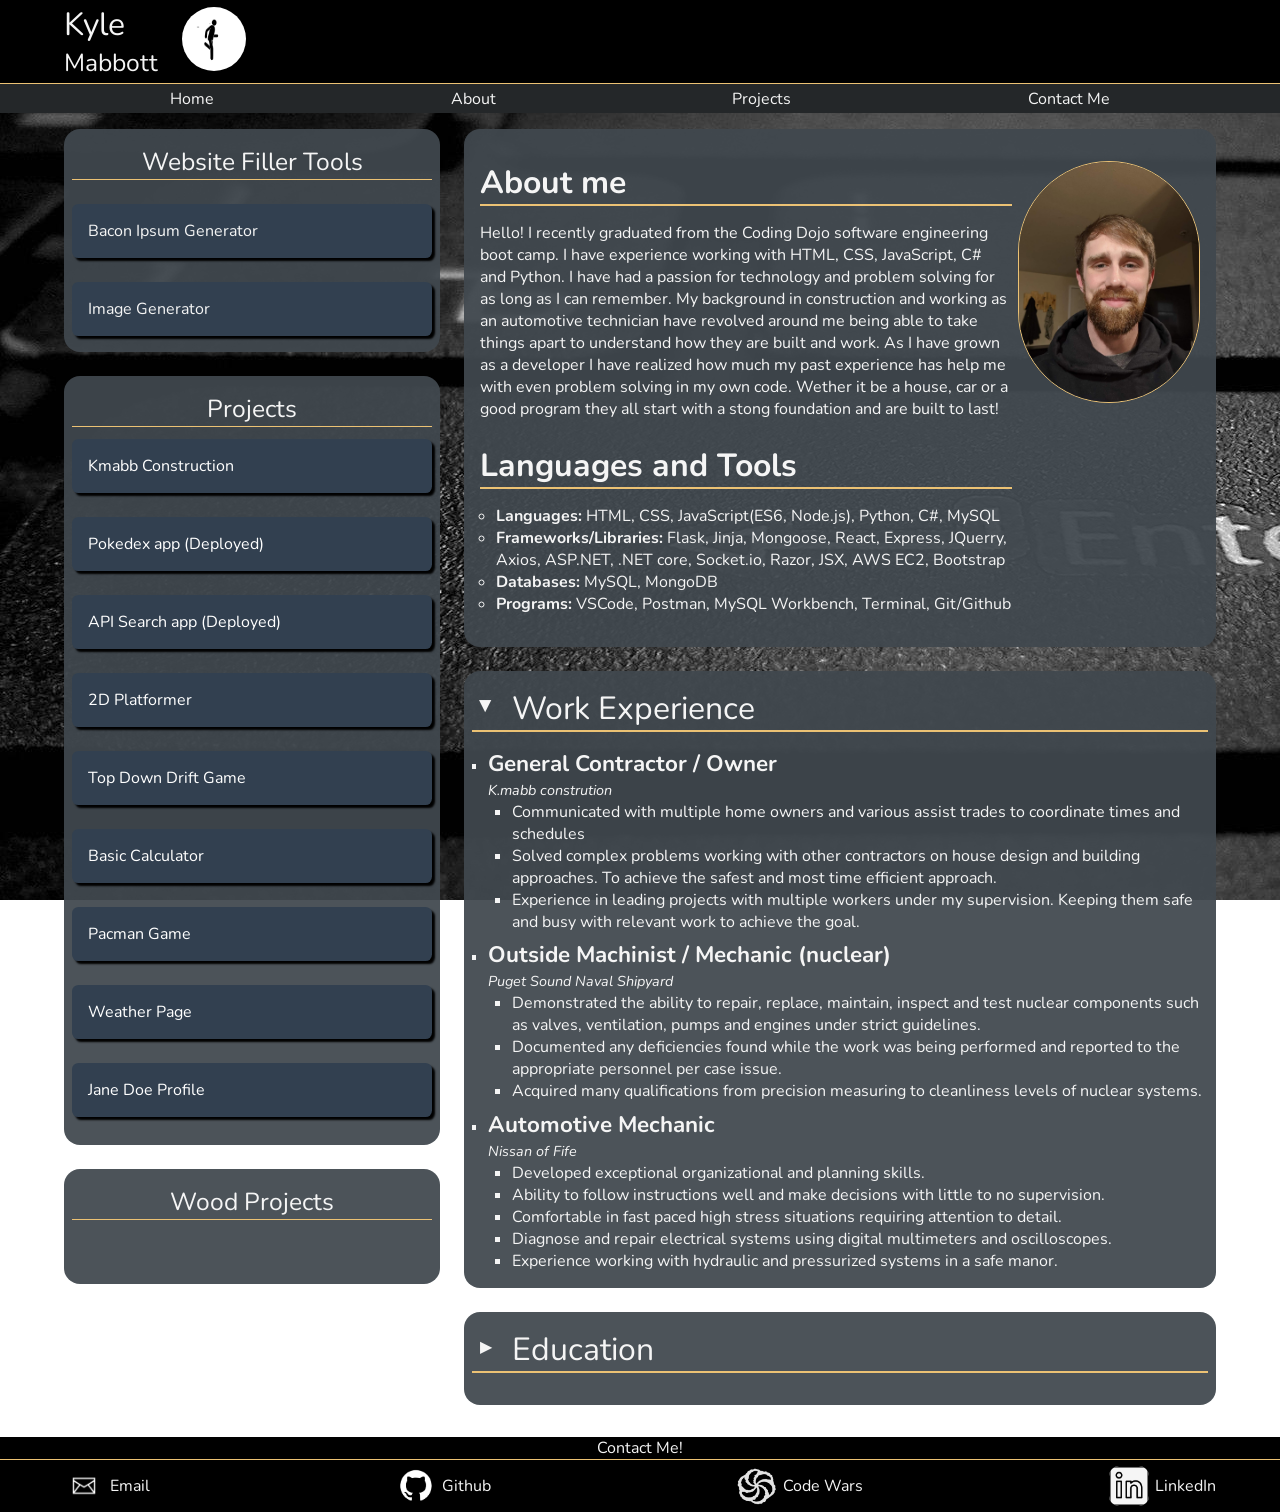
==== commit 23e20e85: "temp down website" ====
--- a/index.html
+++ b/index.html
@@ -115,7 +115,7 @@
                 <!-- -----------------------------------------------------Kmabb Const-------------->
                 <button type="button" id="Kmabb" class="projects flex" onmouseover="hoverProject(this)"
                     onmouseout="hoverProjectOut(this)" onclick="showProject(this)">Kmabb Construction
-                    (Deployed)</button>
+                    </button>
                 <img src="./images/Kmabb.png" alt="Kmabb Construction" class="preview">
                 <div id="pokedex" class="flex col pop-up-card">
                     <div class="flex space-between align">
@@ -127,7 +127,7 @@
                         <img src="./images/Kmabb.png" alt="Kmabb Construction" height="420">
                     </div>
                     <p class="flex">
-                        <a class="gitLink" href="http://www.kmabbconstruction.com/">View project website</a>
+                        <a class="gitLink" href="http://www.kmabbconstruction.com/">View project website *Temporarly down</a>
                         <a class="gitLink" href="https://github.com/k-mabbott/Kmabb">View project on Github</a>
                     </p>
                 </div>
